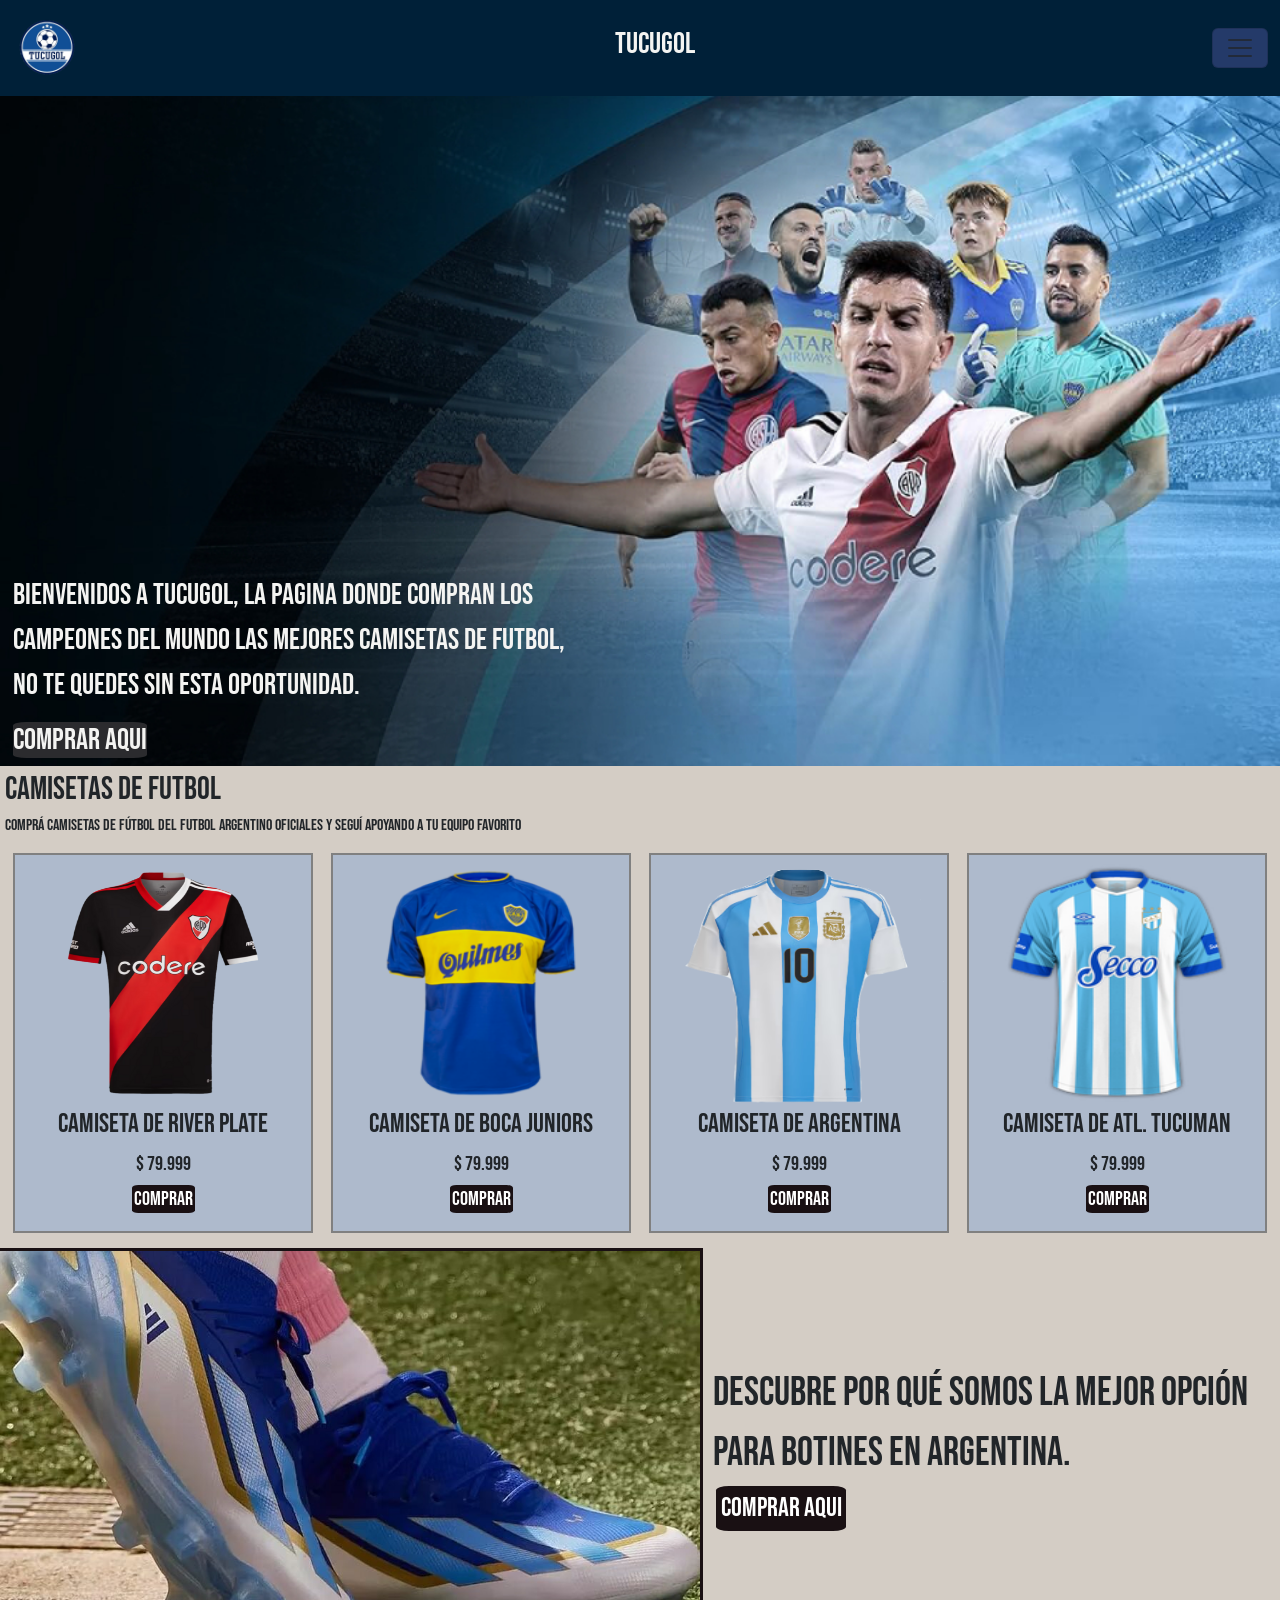
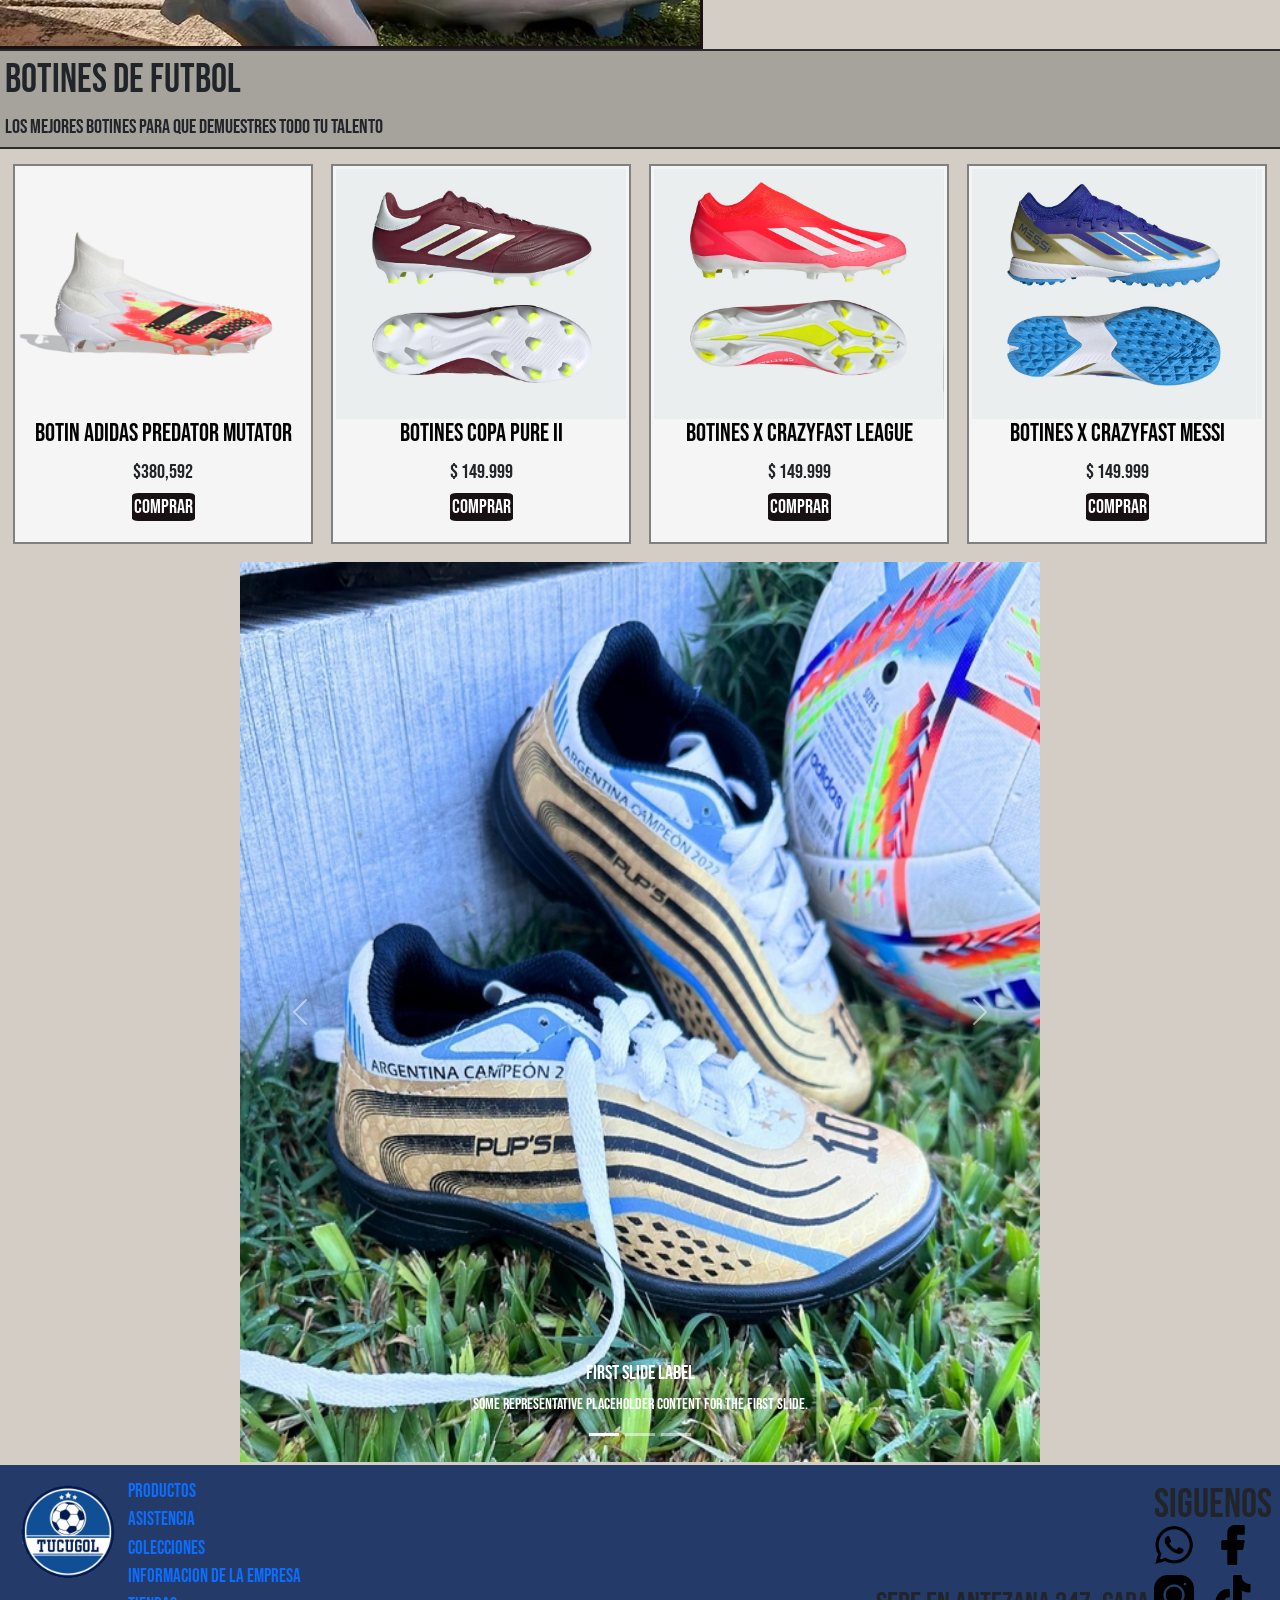
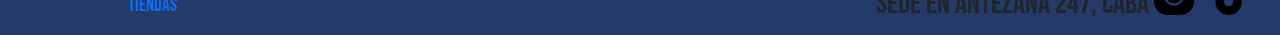
==== index.html @ dc691ad9 "responsive_all-1" ====
<!DOCTYPE html>
<html lang="es">

<head>
    <meta charset="UTF-8">
    <meta name="viewport" content="width=device-width, initial-scale=1.0">
    <link rel="shortcut icon" href="./img/favicon.ico" type="image/x-icon">
    <meta name="description" content="">
    <meta name="keywords" content="">
    <meta property="og:type" content="">
    <meta property="og:title" content="">
    <meta property="og:description" content="">
    <meta property="og:url" content="">
    <meta property="og:image" content="">

    <title>TucuGol</title>
    <link href="https://cdn.jsdelivr.net/npm/bootstrap@5.3.3/dist/css/bootstrap.min.css" rel="stylesheet"
        integrity="sha384-QWTKZyjpPEjISv5WaRU9OFeRpok6YctnYmDr5pNlyT2bRjXh0JMhjY6hW+ALEwIH" crossorigin="anonymous">
    <link rel="stylesheet" href="./css/style.css">
</head>

<body>
    <header>
        <section class="navbar-container">
            <nav class="navbar">
                <div class="container-fluid">
                    <a class="navbar-brand" href="./index.html"><img src="./img/logo-tucugol.png"
                            alt="logo de la pagina" class="imagenes"></a>
                    <h1>TUCUGOL</h1>
                    <button class="navbar-toggler" type="button" data-bs-toggle="offcanvas"
                        data-bs-target="#offcanvasDarkNavbar" aria-controls="offcanvasDarkNavbar"
                        aria-label="Toggle navigation">
                        <span class="navbar-toggler-icon"></span>
                    </button>
                    <div class="offcanvas offcanvas-end text-bg-dark" tabindex="-1" id="offcanvasDarkNavbar"
                        aria-labelledby="offcanvasDarkNavbarLabel">
                        <div class="offcanvas-header">
                            <h5 class="offcanvas-title" id="offcanvasDarkNavbarLabel">TUCUGOL</h5>
                            <button type="button" class="btn-close btn-close-white" data-bs-dismiss="offcanvas"
                                aria-label="Close"></button>
                        </div>
                        <div class="offcanvas-body">
                            <ul class="navbar-nav justify-content-end flex-grow-1 pe-3">
                                <li class="nav-item">
                                    <a class="nav-link active" aria-current="page" href="./pages/cuenta.html">Log In</a>
                                </li>
                                <li class="nav-item">
                                    <a class="nav-link" href="./index.html">Inicio</a>
                                </li>
                                <li class="nav-item dropdown">
                                    <a class="nav-link dropdown-toggle" href="../index.html" role="button"
                                        data-bs-toggle="dropdown" aria-expanded="false">
                                        Sobre Nosotros
                                    </a>
                                    <ul class="dropdown-menu dropdown-menu-dark">
                                        <li><a class="dropdown-item" href="./pages/productos.html">Productos</a></li>
                                        <li><a class="dropdown-item" href="./pages/servicios.html">Servicios</a></li>
                                        <li><a class="dropdown-item" href="./pages/nosotros.html">Nosotros</a></li>
                                        <li>
                                            <hr class="dropdown-divider">
                                        </li>
                                        <li><a class="dropdown-item" href="./pages/contacto.html">Contacto</a></li>
                                    </ul>
                                </li>
                            </ul>
                            <form class="d-flex mt-3" role="search">
                                <input class="form-control me-2" type="search" placeholder="Buscar" aria-label="search">
                                <button class="btn btn-success" type="submit">Buscar</button>
                            </form>
                        </div>
                    </div>
                </div>
            </nav>
        </section>
    </header>
    <main class="cuerpo-page">
        <section class="fdj"><!--!Bienvenida-->
            <!--<img src="./img/fondo-2.jpg" alt="Fondo con Jugadores">--> 
        <div>
            <p>Bienvenidos a TucuGol, 
                La pagina donde compran los Campeones del Mundo las mejores camisetas de futbol,
                no te quedes sin esta oportunidad.</p>
            <a href="#compra">Comprar Aqui</a>
        </div>
        </section>
        <div id="compra" class="buy"><!--!camisetas-->
            <h2>Camisetas De Futbol</h2>
            <p>Comprá camisetas de fútbol del futbol argentino oficiales y seguí apoyando a tu equipo favorito</p>
            <section class="club">
                <div>
                    <img src="./img/river-camiseta.png" alt="Camiseta de River Plate">
                    <h3>Camiseta de River Plate</h3>
                    <p>$ 79.999</p>
                    <a href="#">Comprar</a>
                </div>
                <div>
                    <img src="./img/boca-camiseta.png" alt="Camiseta de Boca Juniors">
                    <h3>Camiseta de Boca Juniors</h3>
                    <p>$ 79.999</p>
                    <a href="#">Comprar</a>
                </div>
                <div>
                    <img src="./img/adidas Oficial Argentina - Cuotas sin interés _ Ropa Deportiva - Google Chrome 13_06_2024 18_53_47.png"
                        alt="Camiseta de la Seleccion Argentina">
                    <h3>Camiseta de Argentina</h3>
                    <p>$ 79.999</p>
                    <a href="#">Comprar</a>
                </div>
                <div>
                    <img src="./img/argentina-atletico-tucuman-jersey-2021-1.png" alt="Camiseta de Atletico Tucuman">
                    <h3>Camiseta de Atl. Tucuman</h3>
                    <p>$ 79.999</p>
                    <a href="#">Comprar</a>
                </div>
            </section>
            <section class="vdo"><!--!fondo y video-->
                <div class="caja_1">
                    <img src="./img/botines fondo.jpeg" alt="fondo de botines">
                </div>
                <div class="text">
                    <p>Descubre por qué somos la mejor opción para botines en Argentina.</p>
                    <a href="#Botines">Comprar Aqui</a>
                </div>
            </section>
            <section id="Botines">
            <section id="Botines" class="text-container">
                <h2>Botines de futbol</h2>
                <p>Los mejores botines para que demuestres todo tu talento</p>
            </section>
            <section class="btns"><!--?botines-->
                <div>
                    <img src="./img/botines.png" alt="botines adidas">
                    <h3>Botin adidas Predator Mutator</h3>
                    <p>$380,592</p>
                    <a href="#">Comprar</a>
                </div>
                <div>
                    <img src="./img/botines-2.png" alt="botines COPA">
                    <h3>BOTINES COPA PURE II</h3>
                    <p>$ 149.999</p>
                    <a href="#">Comprar</a>
                </div>
                <div>
                    <img src="./img/botines-3.png" alt="botines CRAZYFAST">
                    <h3>BOTINES X CRAZYFAST LEAGUE</h3>
                    <p>$ 149.999</p>
                    <a href="#">Comprar</a>
                </div>
                <div>
                    <img src="./img/botines-4.png" alt="botines MESSI">
                    <h3>BOTINES X CRAZYFAST MESSI</h3>
                    <p>$ 149.999</p>
                    <a href="#">Comprar</a>
                </div>
            </section>
            <section class="carouselm">
                <div id="carouselExampleCaptions" class="carousel">
                    <div class="carousel-indicators">
                        <button type="button" data-bs-target="#carouselExampleCaptions" data-bs-slide-to="0"
                            class="active" aria-current="true" aria-label="Slide 1"></button>
                        <button type="button" data-bs-target="#carouselExampleCaptions" data-bs-slide-to="1"
                            aria-label="Slide 2"></button>
                        <button type="button" data-bs-target="#carouselExampleCaptions" data-bs-slide-to="2"
                            aria-label="Slide 3"></button>
                    </div>
                    <div class="carousel-inner">
                        <div class="carousel-item active">
                            <img src="./img/botines-de-messi-mundial.jpg" class="d-block w-100"
                                alt="botines-de-messi-mundial">
                            <div class="carousel-caption d-none d-md-block">
                                <h5>First slide label</h5>
                                <p>Some representative placeholder content for the first slide.</p>
                            </div>
                        </div>
                        <div class="carousel-item">
                            <img src="./img/botines-fnd.jpg" class="d-block w-100" alt="botines-de-futbol">
                            <div class="carousel-caption d-none d-md-block">
                                <h5>Second slide label</h5>
                                <p>Some representative placeholder content for the second slide.</p>
                            </div>
                        </div>
                        <div class="carousel-item">
                            <img src="./img/botines-de-messi.jpg" class="d-block w-100" alt="botines-de-futbol-messi">
                            <div class="carousel-caption d-none d-md-block">
                                <h5>Third slide label</h5>
                                <p>Some representative placeholder content for the third slide.</p>
                            </div>
                        </div>
                    </div>
                    <button class="carousel-control-prev" type="button" data-bs-target="#carouselExampleCaptions"
                        data-bs-slide="prev">
                        <span class="carousel-control-prev-icon" aria-hidden="true"></span>
                        <span class="visually-hidden">Previous</span>
                    </button>
                    <button class="carousel-control-next" type="button" data-bs-target="#carouselExampleCaptions"
                        data-bs-slide="next">
                        <span class="carousel-control-next-icon" aria-hidden="true"></span>
                        <span class="visually-hidden">Next</span>
                    </button>
                </div>
            </section>
    </main>
<footer id="contactos" class="pie-page">
    <section class="foot-page">
        <section class="letter-container">
            <a href="#inicio"><img src="./img/logo-tucugol.png" alt="logo-tucugol"></a>
            <ul class="abajo">
                <li><a href="#">Productos</a></li>
                <li><a href="#">Asistencia</a></li>
                <li><a href="#">Colecciones</a></li>
                <li><a href="#">Informacion de la empresa</a></li>
                <li><a href="#">Tiendas</a></li>
            </ul>
        </section>
    <section class="end">
        <section class="map-container">
            <div>
                <iframe src="https://www.google.com/maps/embed?pb=!1m18!1m12!1m3!1d3283.9910599999366!2d-58.44680992425981!3d-34.604387572954046!2m3!1f0!2f0!3f0!3m2!1i1024!2i768!4f13.1!3m3!1m2!1s0x95bcca0d95ad77f5%3A0xdd0be977332b24c6!2sAntezana%20247%2C%20Cdad.%20Aut%C3%B3noma%20de%20Buenos%20Aires!5e0!3m2!1ses-419!2sar!4v1721084852402!5m2!1ses-419!2sar" width="250" height="100" style="border:0;" allowfullscreen="" loading="lazy" referrerpolicy="no-referrer-when-downgrade"></iframe>
                <h6>Sede en Antezana 247, CABA</h6>
            </div>
        </section>
        <section class="icon-container">
            <div class="follow">          
                <p>siguenos</p>
            </div>
            <div class="wpp">
                <a href="https://wa.me/+541124987017" target="_blank"><img src="./img/whatsapp.png" alt="whatsapp"></a>
            </div>
            <div class="face">
                <a href="https://www.facebook.com/profile.php?id=61560651121790" target="_blank"><img src="./img/facebook.png" alt="facebook"></a>
            </div>
            <div class="ig">
                <a href="https://www.instagram.com/tucugol.ok?igsh=MWdwbTA5NDgwdGJxcA==" target="_blank"><img src="./img/instagram.png" alt="instagram"></a>
            </div>
            <div class="tiktok">
                <a href="#"><img src="./img/tik-tok.png" alt="tik-tok"></a>
            </div>
        </section>
    </section>
</section>
    </footer>
    <script src="https://cdn.jsdelivr.net/npm/bootstrap@5.3.3/dist/js/bootstrap.bundle.min.js"
        integrity="sha384-YvpcrYf0tY3lHB60NNkmXc5s9fDVZLESaAA55NDzOxhy9GkcIdslK1eN7N6jIeHz"
        crossorigin="anonymous"></script>
</body>

</html>
---- css/style.css ----
@import url('https://fonts.googleapis.com/css2?family=Bebas+Neue&display=swap');

* {
    margin: 0;
    padding: 0;
    box-sizing: border-box;
    font-family: "Bebas Neue", sans-serif;
    font-weight: 400;
    font-style: normal;
}

/*!-----Header-----*/
/**--INDEX---*/
.text-bg-dark {
    background-color: #002038 !important;
}

header .navbar .container-fluid h1 {
    color: #f4f4f2;
    display: flex;
    text-align: center;
    font-size: 30px;
}

header .navbar-container .navbar {
    background-color: #002038;
}

header .container-fluid .imagenes {
    width: 70px;
}

.navbar-toggler {
    background-color: #243a69;
}

header .navbar .offcanvas-body li a {
    color: #f4f4f2 !important;
}


/*?-----MAIN-----*/
/**--INDEX---*/

main {
    background-color: #d4cdc5;
    /*background-image: url(../img/fondo\ 1.jpg);*/
}

.fdj {
    /*margin: 5px;*/
    padding: 3px;
    width: 100%;
    height: calc(80vh - 50px);
    background-image: url(../img/fondo-1.jpg);
    background-size: cover;
    background-position: center;
    background-repeat: no-repeat;
    size: cover;
    display: flex;
    flex-direction: column;
    justify-content: flex-end;
}

.fdj a {
    color: #f4f4f2;
    margin: 10px;
    text-align: left;
    font-size: 30px;
    text-decoration: none;
    background-color: #2b2b2e;
    border-radius: 10%;
}

/*--ARREGLAR EL BOTON--*/

.fdj p {
    width: 45%;
    font-size: 30px;
    color: #f4f4f2;
    margin: 10px;
    text-align: left;
}

main div h2 {
    margin: 5px;
}

main div p {
    margin: 5px;
}

main .club {
    margin: 10px 0;
    display: flex;
    justify-content: space-evenly;
    width: 100%;
}

.buy2 {
    background-color: #5757575d;
    border: 2px solid #2b2b2e;
    border-right: none;
    border-left: none;
}

.buy2 h2 {
    padding: 3px;
    margin: 2px;
    font-size: 40px;
}

.buy2 p {
    padding: 3px;
    margin: 2px;
    font-size: 20px;
}

main .club img {
    width: 100%;
    height: 250px;
}

main .club div {
    margin: 5px;
    padding: 3px;
    border: 2px solid grey;
    width: 300px;
    height: 380px;
    text-align: center;
    background-color: #aebacc;
    display: inline-block;
}

main .club a {
    font-size: 20px;
    color: white;
    background-color: #191013;
    text-decoration: none;
    border-radius: 10%;
    padding: 2px;
}

main .club h3 {
    font-size: 27px;
}

main .club p {
    font-size: 20px;
}

main .vdo {
    display: flex;
    justify-content: space-between;
}

main .caja_1 {
    border: #191013 solid 3px;
    border-left: none;
}

main .vdo img {
    width: 700px;
}

main .vdo p {
    font-size: 40px;
    margin: 0px;
    padding: 0px;
}

main .vdo a {
    font-size: 27px;
    color: white;
    background-color: #191013;
    margin: 3px;
    padding: 2px;
    text-decoration: none;
    text-align: center;
    border-radius: 10%;
}

main .btns {
    margin: 10px 0;
    display: flex;
    justify-content: space-evenly;
    width: 100%;
    /* padding-right: 25px; */
}

main .text {
    display: flex;
    flex-direction: column;
    align-self: center;
    padding: 10px;
}

main .text a {
    width: 130px;
    text-align: center;
}

.text-container {
    border: 2px solid #2b2b2e;
    background-color: #5757575d;
    border-right: none;
    border-left: none;
}

.text-container h2 {
    padding: 3px;
    margin: 2px;
    font-size: 40px;
}

.text-container p {
    padding: 3px;
    margin: 2px;
    font-size: 20px;
}

main .btns {
    width: 100%;
    display: flex;
    justify-content: space-evenly;
}

main .btns div {
    margin: 5px;
    padding: 3px;
    border: 2px solid grey;
    width: 300px;
    height: 380px;
    text-align: center;
    background-color: whitesmoke;
    display: inline-block;
}

main .btns a {
    font-size: 20px;
    color: white;
    background-color: #191013;
    text-decoration: none;
    border-radius: 10% !important;
    padding: 2px !important;
}

main .btns h3 {
    font-size: 25px;
    color: black;
    width: 100%;
}

main .btns p {
    font-size: 20px;
}

main .btns img {
    width: 100%;
    height: 250px;
}

/*--CAROUSEL--*/
main .carouselm {
    display: flex;
    flex-direction: column;
    align-items: center;
    width: 100%;
    /* height: 500px; */
    padding: 3px;
}

main .carousel {
    width: 800px;
    display: flex;
    align-items: center;
}

main .carousel img {
    width: 450px;
    height: 100vh;
}

/**---CUENTA---*/
.cuenta {
    background-image: url(../img/fondo.cuenta.jpg);
    padding: 35px;
    height: 100%;
}

.formulario {
    background-color: burlywood;
    margin: 43.5px;
    padding: 10px;
    border-radius: 5px;
    font-size: 20px;
}

.formulario div {
    margin: 10px;
}

.formulario button {
    margin: 10px;
}

/*! PRODUCTOS */
.main-productos h1{
    margin: 5px;
    padding: 5px;
}

.shirts-container p{
    font-size: 20px;
    text-align: left;
}

.card-shirts{
    display: flex;
    justify-content: space-evenly;
}

.card-shirts img{
    width: 80%;
    height: 180px;
}

/*? SERVICIOS  */

.servicios-page h1{
    padding: 10px;
    margin-bottom: 0px;
}

.servicios-page p{
    font-size: 20px;
    padding: 10px;
    margin-bottom: 0px;
    text-align: justify;
}

.service-first img {
    width: 500px;
    height: 250px;
    margin: 5px;
}

.service-first p{
    margin-left: 5px;
    margin-right: 5px;
    text-align: start;
}

.service-first{
    display: flex;
    justify-content: space-evenly;
}

.service-two img{
    margin: 5px;
}

.service-two p{
    display: flex;
    flex-direction: column;
    align-items: flex-start;
}

.service-two{
    display: flex;
    align-items: center;
}

/*? NOSOTROS */
.nosotros-main h1{
    margin-left: 10px;
    margin-bottom: 0px;
    padding-top: 10px;
}

.nosotros-main p{
    padding: 10px;
    font-size: 23px;
    margin-bottom: 0px;
}

/*--CAROUSEL--*/
.carousel-nos {
    display: flex;
    flex-direction: column;
    align-items: center;
    width: 100%;
    padding-bottom: 10px;
}

.carousel-nos img {
    width: 450px;
    height: 100vh;
}

/*? CONTACTOS */

.contactos-page h1{
    margin-bottom: 0px;

}

.contactos-page p{
    margin-bottom: 0px;
    font-size: 20px;
}

.contactos-page ul{
    margin-top: 10px;
    margin-bottom: 0px;
    font-size: 19px;
}

.contactos-page img{
    width: 700px;
    height: 100%;
}
.contactos-page{
    display: flex;
    justify-content: space-evenly;
}

.text-cont-container{
    padding: 5px;
}

.text-cont-container a{
    text-decoration: none;
}

/*?-----Footer-----*/
/**--INDEX---*/
footer {
    margin: 0px;
    padding: 8px;
    background-color: #243a69;
    width: 100%;
    /* display: flex;
    justify-content: space-around; */
}

.foot-page {
    display: flex;
    justify-content: space-between;
}

footer .letter-container {
    font-size: 50px;
    display: flex;
    justify-content: flex-start;
}

footer .end {
    display: flex;
    justify-content: end;
}


footer a {
    text-decoration: none;
}

footer a img {
    width: 120px;
}

footer .abajo {
    margin-bottom: 0px;
    font-size: 15px;
}

footer .abajo {
    margin-top: 5px;
    padding-left: 0px !important;
}

footer .abajo li {
    list-style: none;
    font-size: 19px;
}

footer .follow p {
    list-style: none;
    font-size: 40px;
}

footer div img {
    width: 40px;
}



/**MAPA*/
footer div section iframe {
    width: 100% !important;
    height: 100% !important;
    display: flex;
    justify-content: center;
    align-items: center;
    align-self: center;
}

.map-container {
    /* padding-top: 5px; */
    margin: 5px;
    display: flex;
    justify-content: center;
}

footer div h6 {
    font-size: 30px;
    text-align: center;
    margin-bottom: 0px !important;
}

/**ICONOS*/
footer .icon-container {
    /* margin: 5px; */
    align-self: center;
    display: grid;
    grid-template-columns: repeat(2, 1fr);
    grid-template-rows: 50px 50px 50px;
    grid-template-areas:
        "follow follow"
        "wpp face"
        "ig tiktok";
}

footer .icon-container p {
    margin-bottom: 0px !important;
}

.follow {
    grid-area: follow;
    width: 100%;
    height: 100%;
}

.wpp {
    grid-area: wpp;
    width: 100%;
    height: 100%;
}

.face {
    grid-area: face;
    width: 100%;
    height: 100%;
}

.ig {
    grid-area: ig;
    width: 100%;
    height: 100%;
}

.tiktok {
    grid-area: tiktok;
    width: 100%;
    height: 100%;
}

/**--CUENTA---*/

.foot-cuenta {
    padding: 10px;
}

/*!--MEDIA--*/
/*? INDEX */
@media screen and (max-width:1068px) {
    main .btns h3 {
        font-size: 22px;
    }
}

@media screen and (max-width:1043px) {
    main .caja_1 img {
        width: 680px;
        height: 394px;
    }
}

@media screen and (max-width:1023px) {
    main .caja_1 img {
        width: 670px;
        height: 394px;
    }
}

@media screen and (max-width:1013px) {
    main .caja_1 img {
        width: 660px;
        height: 394px;
    }
}

@media screen and (max-width:986px) {
    main .club h3 {
        font-size: 24px;
    }

    main .btns h3 {
        font-size: 24px;
    }
}

@media screen and (max-width:949px) {
    main .club {
        margin: 0px;
        padding: 5px;
        display: grid;
        grid-auto-columns: 1fr;
        grid-auto-rows: 1fr;
        grid-template-columns: 1fr 1fr;
        grid-template-rows: 1fr 1fr;
        gap: 7px 13px;
        grid-template-areas:
            "cami-1 cami-2"
            "cami-3 cami-4";
        justify-content: center;
        align-content: center;
        justify-items: center;
        align-items: stretch;
        width: 100%;
        height: 100%;
    }

    .cami-1 {
        grid-area: cami-1;
    }

    .cami-2 {
        grid-area: cami-2;
    }

    .cami-3 {
        grid-area: cami-3;
    }

    .cami-4 {
        grid-area: cami-4;
    }

    main .btns {
        margin: 0px;
        padding: 5px;
        display: grid;
        grid-auto-columns: 1fr;
        grid-auto-rows: 1fr;
        grid-template-columns: 1fr 1fr;
        grid-template-rows: 1fr 1fr;
        gap: 7px 13px;
        grid-template-areas:
            "botin-1 botin-2"
            "botin-3 botin-4";
        justify-content: center;
        align-content: center;
        justify-items: center;
        align-items: stretch;
        width: 100%;
        height: 100%;
    }

    .botin-1 {
        grid-area: botin-1;
    }

    .botin-2 {
        grid-area: botin-2;
    }

    .botin-3 {
        grid-area: botin-3;
    }

    .botin-4 {
        grid-area: botin-4;
    }

    main .caja_1 img {
        width: 640px;
        height: 394px;
    }
}

@media screen and (max-width:926px) {
    main .caja_1 img {
        width: 630px;
        height: 394px;
    }
}

@media screen and (max-width:903px) {
    main .caja_1 {
        width: 100%;
        height: 100%;
    }

    main .caja_1 img {
        width: 650px;
        height: 390px;
    }
}

@media screen and (max-width:889px) {
    main .caja_1 img {
        width: 600px;
        height: 394px;
    }
}

@media screen and (max-width:855px) {
    main .caja_1 img {
        width: 580px;
        height: 394px;
    }
}

@media screen and (max-width:827px) {
    main .carousel {
        width: 700px;
        display: flex;
        align-items: center;
    }
}

@media screen and (max-width:806px) {
    main .carousel {
        width: 600px;
        display: flex;
        align-items: center;
    }
}

@media screen and (max-width:791px) {
    main .caja_1 img {
        width: 550px;
        height: 394px;
    }
}

@media screen and (max-width:773px) {
    main .caja_1 img {
        width: 530px;
        height: 394px;
    }
}

@media screen and (max-width:745px) {
    .foot-page {
        font-size: 40px;
        width: 100%;
        display: flex;
        flex-direction: column;
        align-items: start;
    }

    .letter-container {
        margin: 10px;
        padding: 5px;
    }

    .end {
        margin: 10px;
        padding: 5px;
    }

    .icon-container {
        font-size: 30px;
        margin: 7px;
        padding: 5px;
    }
}

@media screen and (max-width:735px) {
    main .club {
        height: 50%;
        margin-bottom: 20px;
    }

    main .club div {
        width: 80%;
        height: 100%;
    }

    main .club img {
        width: 70%;
        height: 60%;
    }

    main .btns {
        height: 50%;
        margin-bottom: 20px;
    }

    main .btns div {
        width: 80%;
        height: 100%;
    }

    main .btns img {
        width: 70%;
        height: 60%;
    }

    .vdo {
        display: flex;
        flex-direction: column;
    }

    main .caja_1 {
        border-right: none;
    }

    .text {
        display: flex;
        flex-direction: column;
        justify-content: center;
        align-items: center;
    }

    .text p {
        text-align: center;
    }

    main .caja_1 img {
        width: 100%;
        height: 394px;
    }
}

@media screen and (max-width:730px) {
    .foot-page {
        width: 500px !important;
        height: 50% !important;
    }

    .map-container {
        font-size: 20px;
    }
}

@media screen and (max-width: 700px) {
    main .carousel {
        width: 80%;
    }
}

@media screen and (max-width: 600px) {
    main .carousel {
        width: 80%;
    }

    main .carouselm img {
        width: 80%;
        height: 70% !important;
    }
}

@media screen and (max-width: 591px) {
    main .btns h3 {
        font-size: 20px;
    }

    main .club h3 {
        font-size: 22px;
    }
}

@media screen and (max-width: 510px) {
    .foot-page {
        width: 400px !important;
        height: 50% !important;
    }

    main .club {
        display: grid;
        grid-auto-columns: 1fr;
        grid-auto-rows: 1fr;
        grid-template-columns: 1fr;
        grid-template-rows: 1fr 1fr 1fr 1fr;
        gap: 8px 4px;
        grid-template-areas:
            "cami-1"
            "cami-2"
            "cami-3"
            "cami-4";
        justify-content: center;
        align-content: center;
        justify-items: center;
        align-items: stretch;
        width: 100%;
        height: 100%;
    }

    .cami-1 {
        grid-area: cami-1;
    }

    .cami-2 {
        grid-area: cami-2;
    }

    .cami-3 {
        grid-area: cami-3;
    }

    .cami-4 {
        grid-area: cami-4;
    }

    main .btns {
        display: grid;
        grid-auto-columns: 1fr;
        grid-auto-rows: 1fr;
        grid-template-columns: 1fr;
        grid-template-rows: 1fr 1fr 1fr 1fr;
        gap: 8px 4px;
        grid-template-areas:
            "botin-1"
            "botin-2"
            "botin-3"
            "botin-4";
        justify-content: center;
        align-content: center;
        justify-items: center;
        align-items: stretch;
        width: 100%;
        height: 80%;
    }

    .botin-1 {
        grid-area: botin-1;
    }

    .botin-2 {
        grid-area: botin-2;
    }

    .botin-3 {
        grid-area: botin-3;
    }

    .botin-4 {
        grid-area: botin-4;
    }
}



@media screen and (max-width: 420px) {
    .foot-page {
        width: 300px !important;
        height: 50% !important;
    }

    .end {
        display: flex;
        flex-direction: column-reverse;
    }

    .pie-page {
        display: flex;
        justify-content: center;
        align-items: center;
        align-self: center;
    }
}

/*! SERVICIOS */

@media screen and (max-width: 900px){
    .service-first{
        display: flex;
        flex-direction: column-reverse;
        align-items: center;
    }
    .service-two{
        display: flex;
        flex-direction: column;
        align-items: center;
    }
}

@media screen and (max-width: 500px) {
    .service-first img{
        width: 80%;
    }
    .service-two img{
        width: 80%;
    }
}

/*! NOSOTROS */

@media screen and (max-width: 990px) {
    .carousel-fade{
        width: 80%;
    }
}

@media screen and (max-width: 860px) {
    .carousel-fade{
        width: 70%;
    }
}

@media screen and (max-width: 400px) {
    .carousel-fade{
        width: 80%;
    }
}

/*! CONTACTOS */

@media screen and (max-width: 1000px) {
    .img-contact img{
        height: 100%;
        width: 700px;
    }
}

@media  screen and (max-width: 978px) {
    .img-contact img{
        width: 600px ;
    }
}

@media  screen and (max-width: 918px){
    .img-contact img{
        width: 550px ;
    }
}

@media  screen and (max-width: 855px){
    .img-contact img{
        width: 500px ;
    }
}

@media  screen and (max-width: 800px){
    .img-contact img{
        width: 400px ;
        height: 100%;
    }
}

@media  screen and (max-width: 703px){
    .contactos-page{
        display: flex;
        flex-direction: column;
    }
    .img-contact{
        align-items: center;
        text-align: center;
        width: 100%;
    }
    .img-contact img{
        width: 100%;
    }
}

/*! PRODUCTOS */

@media screen and (max-width: 1068px){

}

@media screen and (max-width:){

}

@media screen and (max-width:){

}

@media screen and (max-width:){

}
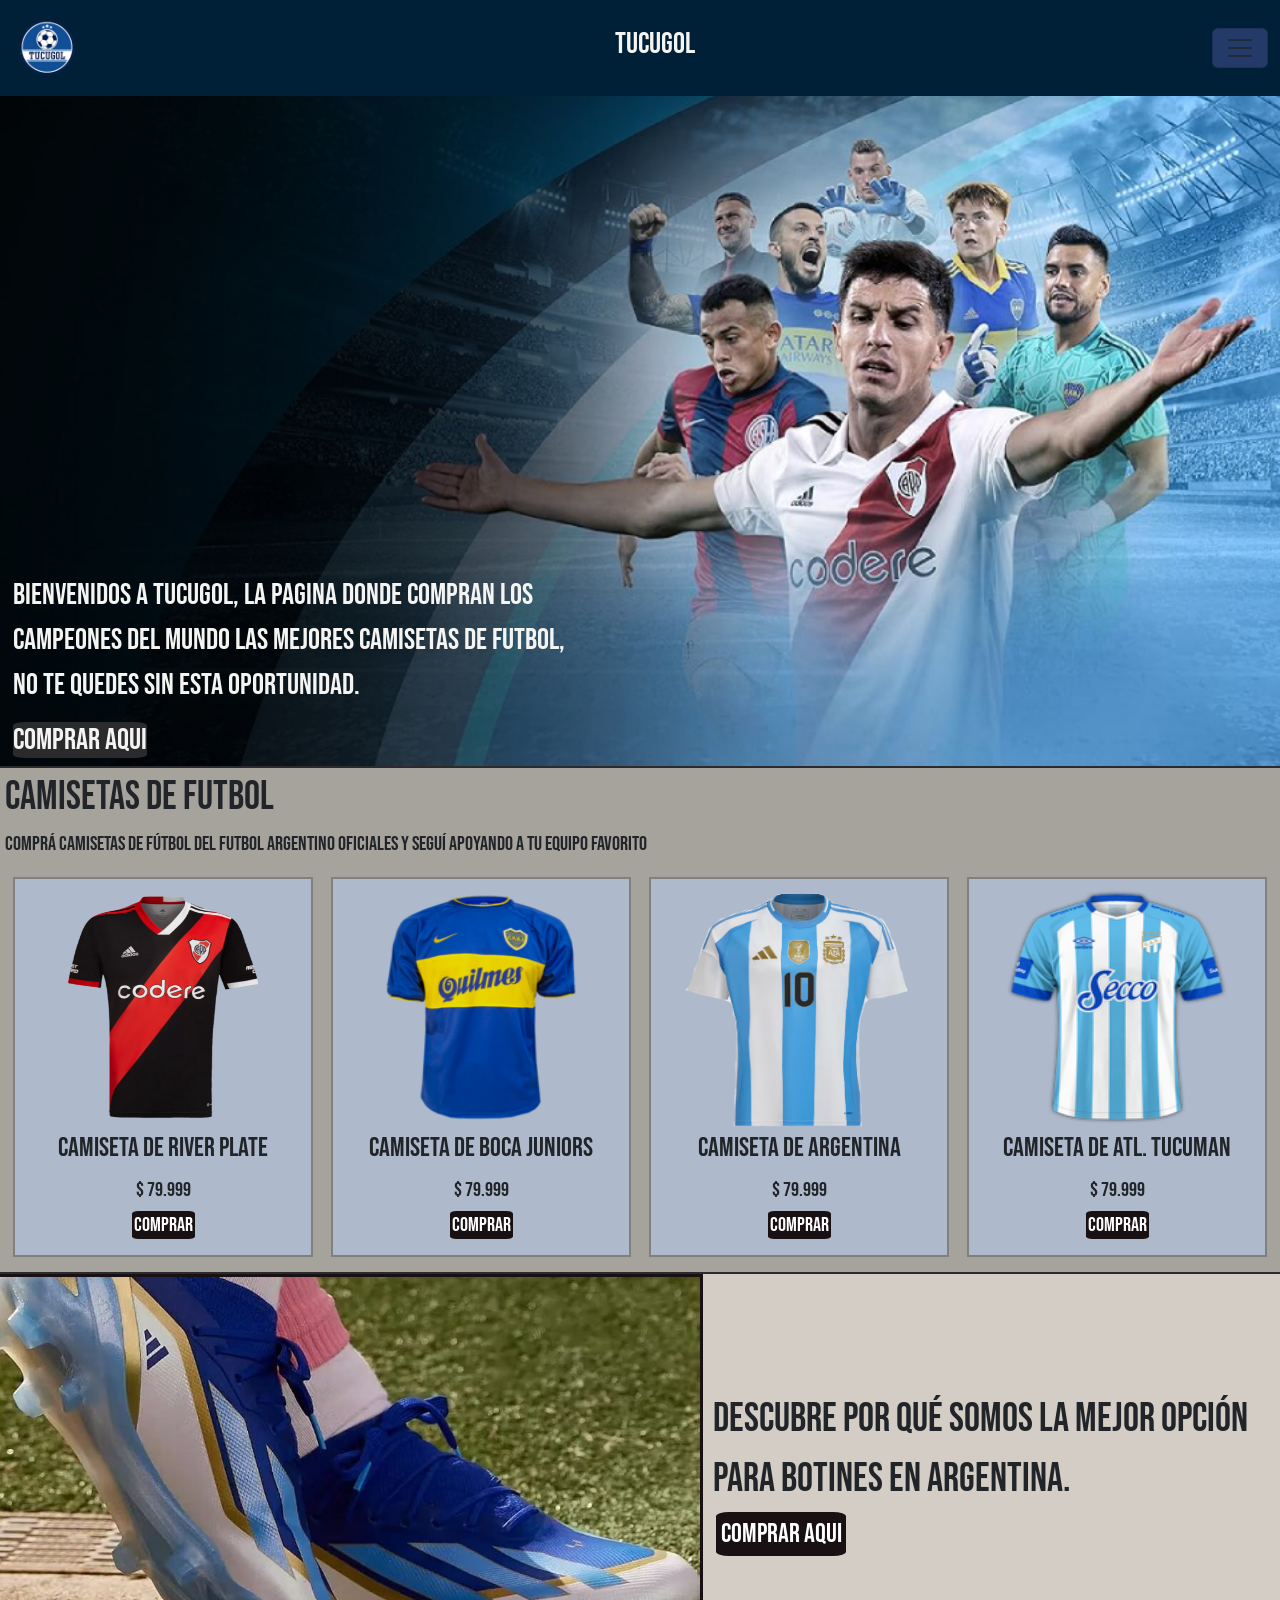
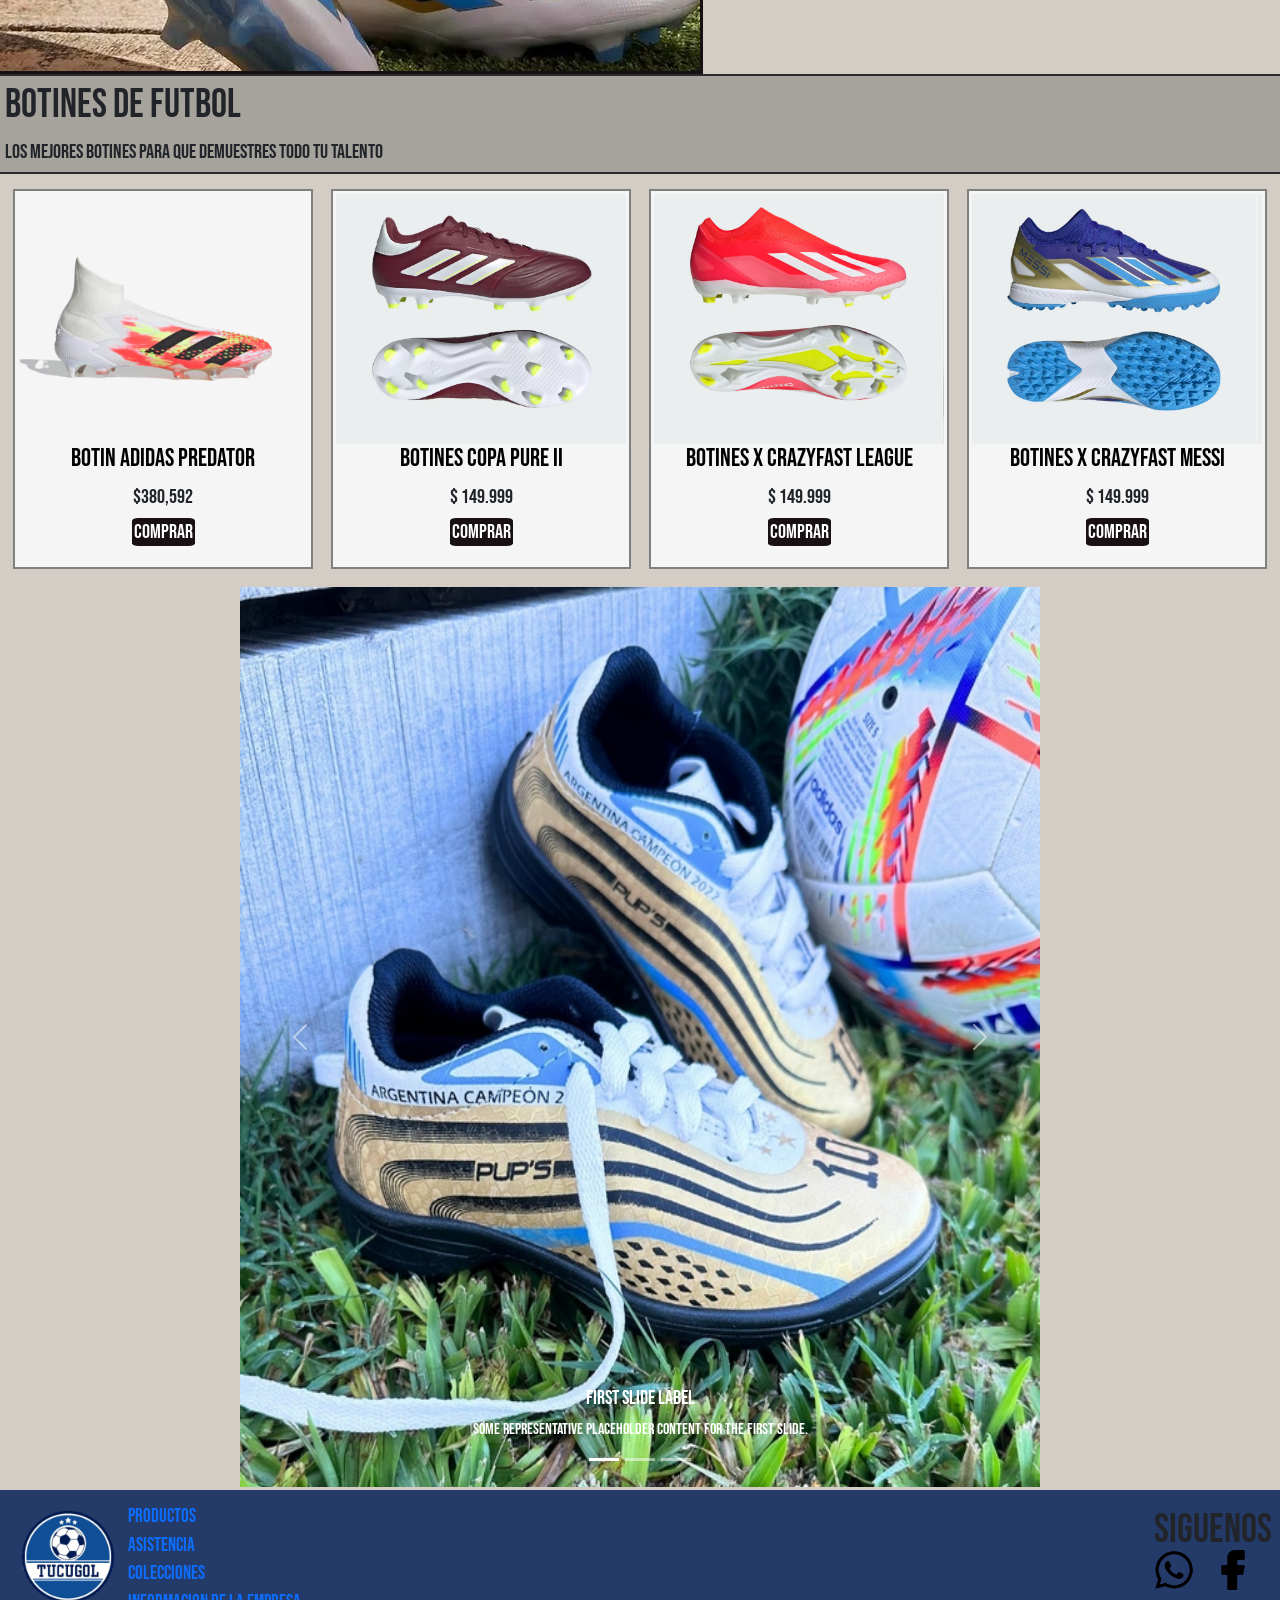
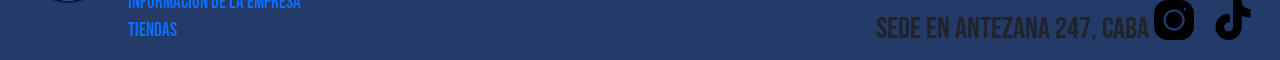
==== commit c1aade24: "css_scss" ====
--- a/index.html
+++ b/index.html
@@ -83,7 +83,7 @@
             <a href="#compra">Comprar Aqui</a>
         </div>
         </section>
-        <div id="compra" class="buy"><!--!camisetas-->
+        <div id="compra" class="buy2"><!--!camisetas-->
             <h2>Camisetas De Futbol</h2>
             <p>Comprá camisetas de fútbol del futbol argentino oficiales y seguí apoyando a tu equipo favorito</p>
             <section class="club">
@@ -113,6 +113,7 @@
                     <a href="#">Comprar</a>
                 </div>
             </section>
+        </div>
             <section class="vdo"><!--!fondo y video-->
                 <div class="caja_1">
                     <img src="./img/botines fondo.jpeg" alt="fondo de botines">
@@ -130,7 +131,7 @@
             <section class="btns"><!--?botines-->
                 <div>
                     <img src="./img/botines.png" alt="botines adidas">
-                    <h3>Botin adidas Predator Mutator</h3>
+                    <h3>Botin adidas Predator</h3>
                     <p>$380,592</p>
                     <a href="#">Comprar</a>
                 </div>
--- a/css/style.css
+++ b/css/style.css
@@ -1067,19 +1067,3 @@
 }
 
 /*! PRODUCTOS */
-
-@media screen and (max-width: 1068px){
-
-}
-
-@media screen and (max-width:){
-
-}
-
-@media screen and (max-width:){
-
-}
-
-@media screen and (max-width:){
-
-}
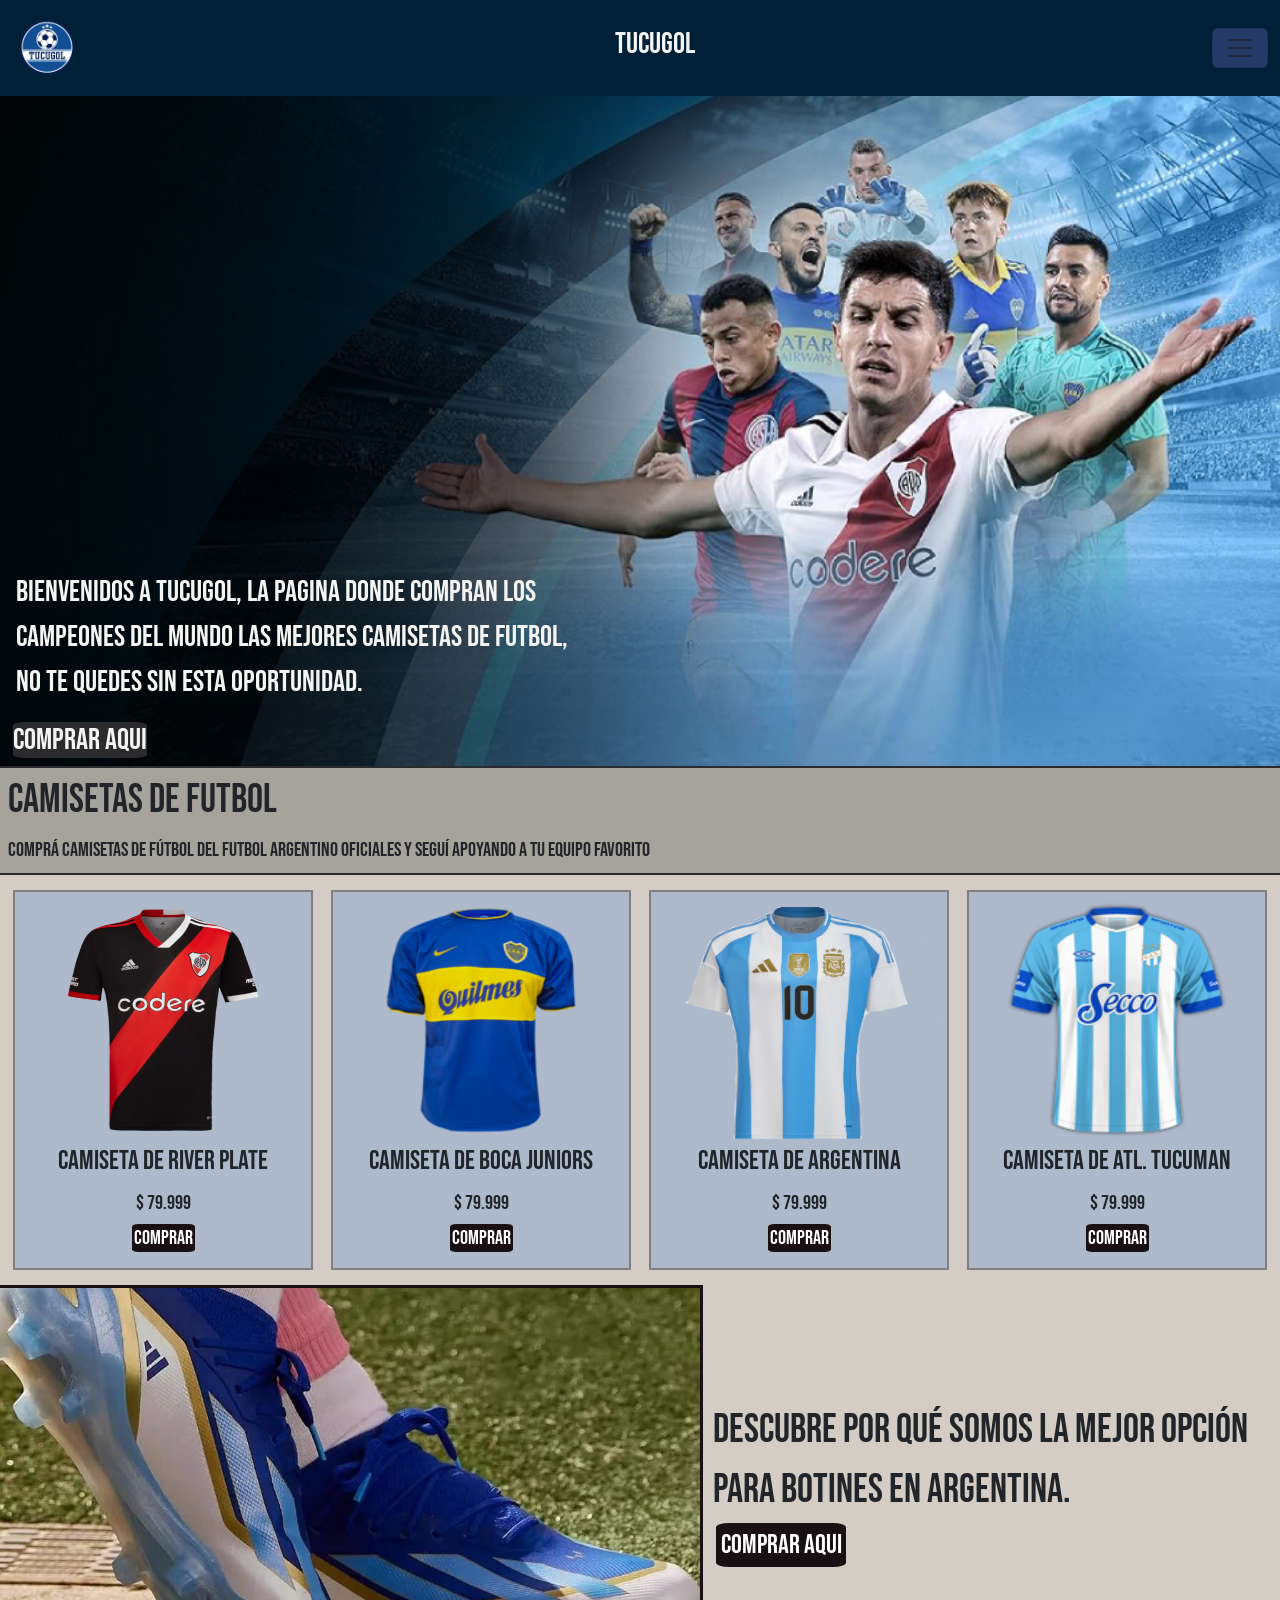
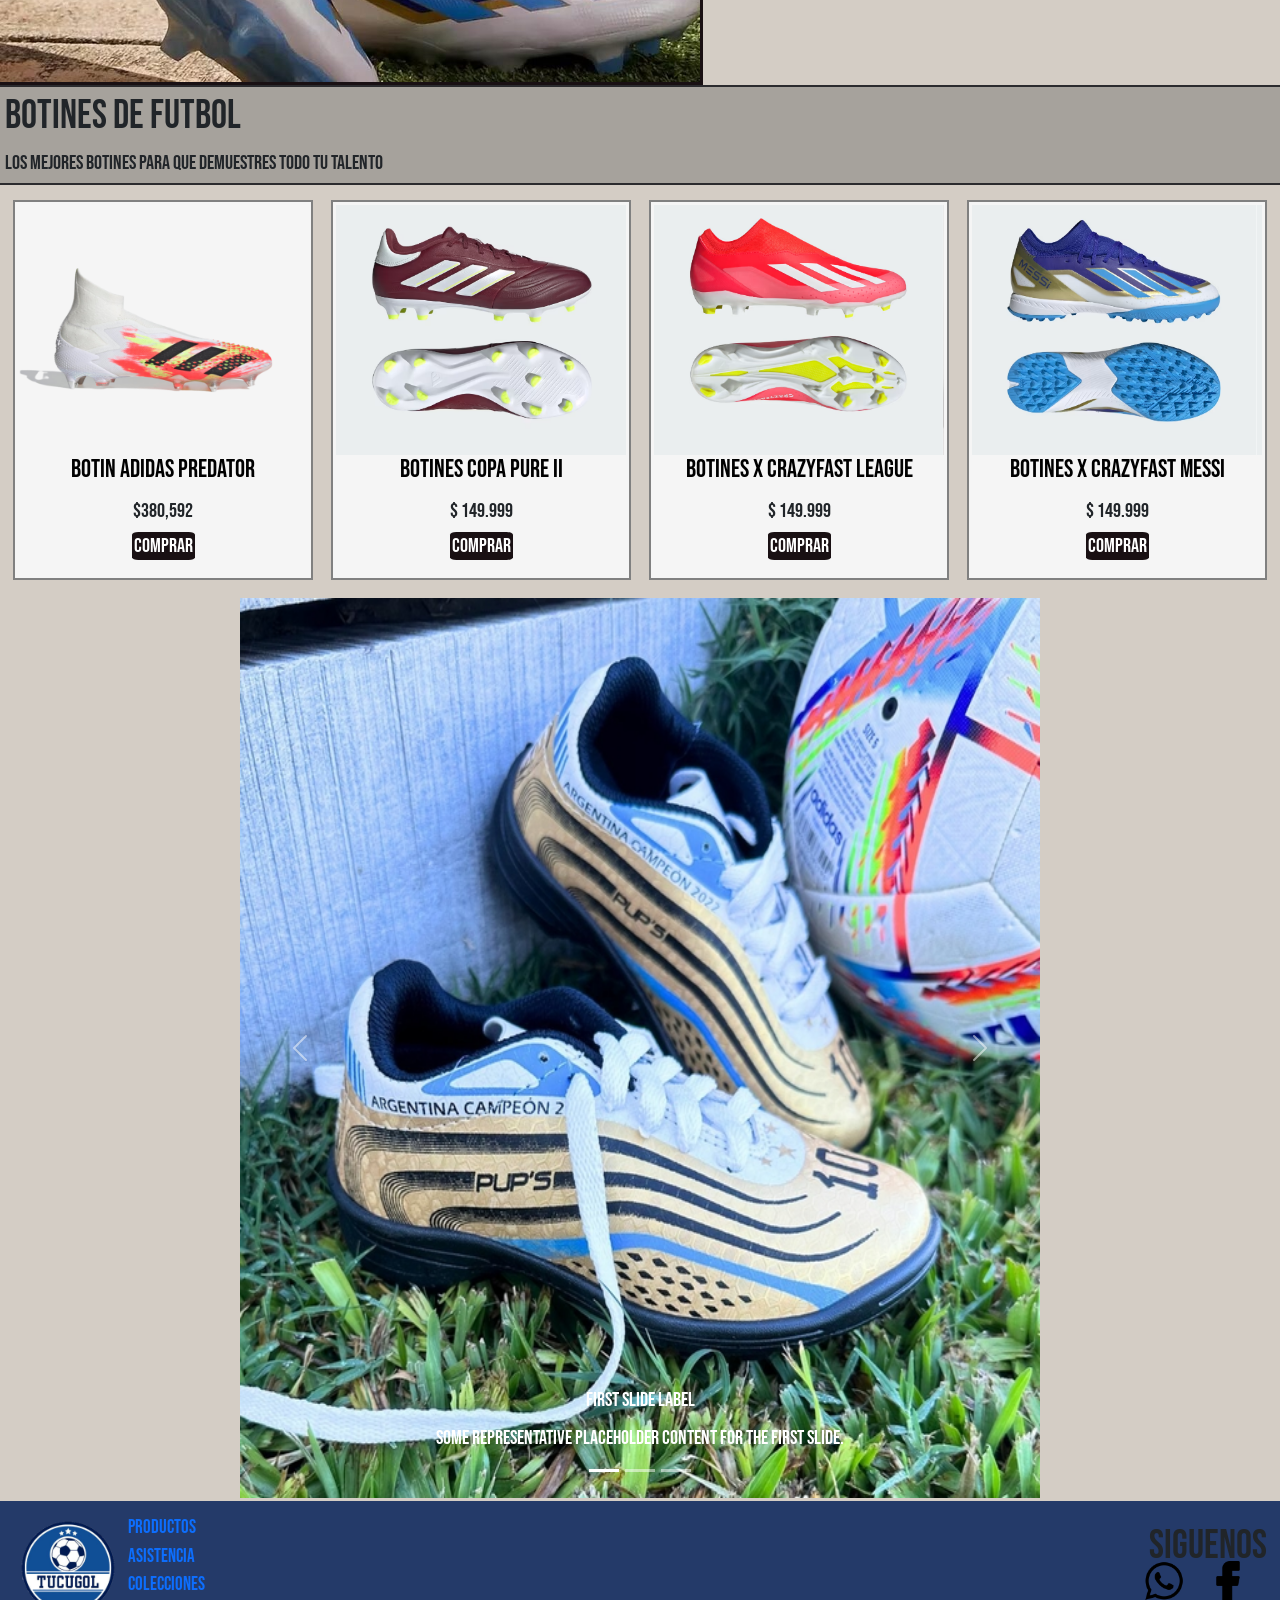
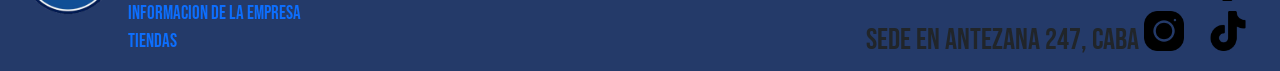
==== commit 1f236072: "Creacion de productos" ====
--- a/index.html
+++ b/index.html
@@ -5,18 +5,18 @@
     <meta charset="UTF-8">
     <meta name="viewport" content="width=device-width, initial-scale=1.0">
     <link rel="shortcut icon" href="./img/favicon.ico" type="image/x-icon">
-    <meta name="description" content="">
-    <meta name="keywords" content="">
-    <meta property="og:type" content="">
-    <meta property="og:title" content="">
+    <meta name="description" content="¡Hola y bienvenidos a TucuGol! El destino de elección para los Campeones del Mundo en busca de las camisetas de fútbol más destacadas. Aprovecha esta oportunidad inigualable y consigue la tuya.">
+    <meta name="keywords" content="Tucugol, gol, tucu, pelota, camiseta, futbol, messi, argentina, argentino, dibu, martinez, afa, guantes, botines">
+    <meta property="og:type" content="Venta de articulos deportivos">
+    <meta property="og:title" content="TucuGol">
     <meta property="og:description" content="">
-    <meta property="og:url" content="">
+    <meta property="og:url" content="https://comi-tucugol.netlify.app/">
     <meta property="og:image" content="">
 
     <title>TucuGol</title>
     <link href="https://cdn.jsdelivr.net/npm/bootstrap@5.3.3/dist/css/bootstrap.min.css" rel="stylesheet"
         integrity="sha384-QWTKZyjpPEjISv5WaRU9OFeRpok6YctnYmDr5pNlyT2bRjXh0JMhjY6hW+ALEwIH" crossorigin="anonymous">
-    <link rel="stylesheet" href="./css/style.css">
+    <link rel="stylesheet" href="./css/estilos.css">
 </head>
 
 <body>
@@ -80,37 +80,39 @@
             <p>Bienvenidos a TucuGol, 
                 La pagina donde compran los Campeones del Mundo las mejores camisetas de futbol,
                 no te quedes sin esta oportunidad.</p>
-            <a href="#compra">Comprar Aqui</a>
+            <a href="#compra" class="button">Comprar Aqui</a>
         </div>
         </section>
-        <div id="compra" class="buy2"><!--!camisetas-->
+        <div id="compra" class="buy"><!--!camisetas-->
             <h2>Camisetas De Futbol</h2>
             <p>Comprá camisetas de fútbol del futbol argentino oficiales y seguí apoyando a tu equipo favorito</p>
+        </div>
+        <div class="buy2">
             <section class="club">
                 <div>
                     <img src="./img/river-camiseta.png" alt="Camiseta de River Plate">
                     <h3>Camiseta de River Plate</h3>
                     <p>$ 79.999</p>
-                    <a href="#">Comprar</a>
+                    <a href="#" class="button">Comprar</a>
                 </div>
                 <div>
                     <img src="./img/boca-camiseta.png" alt="Camiseta de Boca Juniors">
                     <h3>Camiseta de Boca Juniors</h3>
                     <p>$ 79.999</p>
-                    <a href="#">Comprar</a>
+                    <a href="#" class="button">Comprar</a>
                 </div>
                 <div>
                     <img src="./img/adidas Oficial Argentina - Cuotas sin interés _ Ropa Deportiva - Google Chrome 13_06_2024 18_53_47.png"
                         alt="Camiseta de la Seleccion Argentina">
                     <h3>Camiseta de Argentina</h3>
                     <p>$ 79.999</p>
-                    <a href="#">Comprar</a>
+                    <a href="#" class="button">Comprar</a>
                 </div>
                 <div>
                     <img src="./img/argentina-atletico-tucuman-jersey-2021-1.png" alt="Camiseta de Atletico Tucuman">
                     <h3>Camiseta de Atl. Tucuman</h3>
                     <p>$ 79.999</p>
-                    <a href="#">Comprar</a>
+                    <a href="#" class="button">Comprar</a>
                 </div>
             </section>
         </div>
@@ -120,7 +122,7 @@
                 </div>
                 <div class="text">
                     <p>Descubre por qué somos la mejor opción para botines en Argentina.</p>
-                    <a href="#Botines">Comprar Aqui</a>
+                    <a href="#Botines" class="button">Comprar Aqui</a>
                 </div>
             </section>
             <section id="Botines">
@@ -133,25 +135,25 @@
                     <img src="./img/botines.png" alt="botines adidas">
                     <h3>Botin adidas Predator</h3>
                     <p>$380,592</p>
-                    <a href="#">Comprar</a>
+                    <a href="#" class="button">Comprar</a>
                 </div>
                 <div>
                     <img src="./img/botines-2.png" alt="botines COPA">
                     <h3>BOTINES COPA PURE II</h3>
                     <p>$ 149.999</p>
-                    <a href="#">Comprar</a>
+                    <a href="#" class="button">Comprar</a>
                 </div>
                 <div>
                     <img src="./img/botines-3.png" alt="botines CRAZYFAST">
                     <h3>BOTINES X CRAZYFAST LEAGUE</h3>
                     <p>$ 149.999</p>
-                    <a href="#">Comprar</a>
+                    <a href="#" class="button">Comprar</a>
                 </div>
                 <div>
                     <img src="./img/botines-4.png" alt="botines MESSI">
                     <h3>BOTINES X CRAZYFAST MESSI</h3>
                     <p>$ 149.999</p>
-                    <a href="#">Comprar</a>
+                    <a href="#" class="button">Comprar</a>
                 </div>
             </section>
             <section class="carouselm">
--- a/css/estilos.css
+++ b/css/estilos.css
@@ -0,0 +1,824 @@
+@import url("https://fonts.googleapis.com/css2?family=Bebas+Neue&display=swap");
+* {
+  margin: 0;
+  padding: 0;
+  box-sizing: border-box;
+  font-family: "Bebas Neue", sans-serif;
+  font-weight: 400;
+  font-style: normal; }
+
+/* Variables que se usan en muchos lugares */
+/* ANIDAR CLASES DE BOOTSTRAPS CON IMPORTANT*/
+.fdj, .club, .btns {
+  display: flex;
+  flex-direction: column;
+  justify-content: flex-end; }
+
+.fdj, .club, .btns {
+  display: flex;
+  justify-content: space-evenly; }
+
+/* MIXIN */
+.btns {
+  display: flex;
+  justify-content: space-evenly; }
+
+.club {
+  display: flex;
+  justify-content: space-between; }
+
+header .navbar-container .navbar {
+  background-color: #002038; }
+  header .navbar-container .navbar .container-fluid h1 {
+    color: #f4f4f2;
+    display: flex;
+    text-align: center;
+    font-size: 30px; }
+  header .navbar-container .navbar .container-fluid .offcanvas {
+    background-color: #002038 !important; }
+  header .navbar-container .navbar .container-fluid .text-bg-dark {
+    background-color: white; }
+  header .navbar-container .navbar .container-fluid .navbar-toggler {
+    background-color: #243a69; }
+  header .navbar-container .navbar .container-fluid .imagenes {
+    width: 70px; }
+  header .navbar-container .navbar .container-fluid .offcanvas-body li a {
+    color: #f4f4f2 !important; }
+
+/* INDEX */
+main {
+  background-color: #d4cdc5; }
+  main .fdj {
+    padding: 3px;
+    width: 100%;
+    height: calc(80vh - 50px);
+    background-image: url(../img/fondo-1.jpg);
+    background-size: cover;
+    background-position: center;
+    background-repeat: no-repeat;
+    size: cover;
+    display: flex;
+    flex-direction: column;
+    justify-content: flex-end; }
+    main .fdj a {
+      color: #f4f4f2;
+      margin: 10px;
+      text-align: left;
+      font-size: 30px;
+      text-decoration: none;
+      background-color: #2b2b2e;
+      border-radius: 10%;
+      transition: 0.2s; }
+    main .fdj p {
+      width: 45%;
+      font-size: 30px;
+      color: #f4f4f2;
+      margin: 10px;
+      text-align: left; }
+  main .buy {
+    background-color: #5757575d;
+    border: 2px solid #2b2b2e;
+    border-right: none;
+    border-left: none; }
+    main .buy h2 {
+      margin: 5px; }
+    main .buy p {
+      margin: 5px; }
+  main .buy2 .club {
+    margin: 10px 0;
+    display: flex;
+    flex-direction: row;
+    justify-content: space-evenly;
+    width: 100%; }
+    main .buy2 .club div {
+      margin: 5px;
+      padding: 3px;
+      border: 2px solid grey;
+      width: 300px;
+      height: 380px;
+      text-align: center;
+      background-color: #aebacc;
+      display: inline-block; }
+      main .buy2 .club div:hover {
+        transition: 0.4s;
+        transform: scale(1.1);
+        box-shadow: -1px 10px 42px -7px rgba(0, 0, 0, 0.75);
+        -webkit-box-shadow: -1px 10px 42px -7px rgba(0, 0, 0, 0.75);
+        -moz-box-shadow: -1px 10px 42px -7px rgba(0, 0, 0, 0.75); }
+      main .buy2 .club div img {
+        width: 100%;
+        height: 250px; }
+      main .buy2 .club div a {
+        font-size: 20px;
+        color: white;
+        background-color: #191013;
+        text-decoration: none;
+        border-radius: 10%;
+        padding: 2px;
+        transition: 0.2s; }
+      main .buy2 .club div h3 {
+        font-size: 27px; }
+      main .buy2 .club div p {
+        font-size: 20px; }
+
+h2 {
+  padding: 3px;
+  margin: 2px;
+  font-size: 40px; }
+
+p {
+  padding: 3px;
+  margin: 2px;
+  font-size: 20px; }
+
+.vdo {
+  display: flex;
+  justify-content: space-between; }
+  .vdo p {
+    font-size: 40px;
+    margin: 0px;
+    padding: 0px; }
+  .vdo img {
+    width: 700px; }
+  .vdo a {
+    font-size: 27px;
+    color: white;
+    background-color: #191013;
+    margin: 3px;
+    padding: 2px;
+    text-decoration: none;
+    text-align: center;
+    border-radius: 10%;
+    transition: 0.2s; }
+  .vdo .caja_1 {
+    border: #191013 solid 3px;
+    border-left: none; }
+    .vdo .caja_1 img {
+      width: 700px; }
+  .vdo .text {
+    display: flex;
+    flex-direction: column;
+    align-self: center;
+    padding: 10px; }
+    .vdo .text p {
+      font-size: 40px;
+      margin: 0px;
+      padding: 0px; }
+    .vdo .text a {
+      font-size: 27px;
+      color: white;
+      background-color: #191013;
+      margin: 3px;
+      padding: 2px;
+      text-decoration: none;
+      text-align: center;
+      border-radius: 10%;
+      transition: 0.2s;
+      width: 130px;
+      text-align: center;
+      transition: 0.2s; }
+
+.btns {
+  margin: 10px 0;
+  width: 100%;
+  display: flex;
+  flex-direction: row;
+  justify-content: space-evenly; }
+  .btns div {
+    margin: 5px;
+    padding: 3px;
+    border: 2px solid grey;
+    width: 300px;
+    height: 380px;
+    text-align: center;
+    background-color: whitesmoke;
+    display: inline-block; }
+    .btns div:hover {
+      transition: 0.4s;
+      transform: scale(1.1);
+      box-shadow: -1px 10px 42px -7px rgba(0, 0, 0, 0.75);
+      -webkit-box-shadow: -1px 10px 42px -7px rgba(0, 0, 0, 0.75);
+      -moz-box-shadow: -1px 10px 42px -7px rgba(0, 0, 0, 0.75); }
+  .btns a {
+    font-size: 20px;
+    color: white;
+    background-color: #191013;
+    text-decoration: none;
+    border-radius: 10% !important;
+    padding: 2px !important;
+    transition: 0.2s; }
+  .btns h3 {
+    font-size: 25px;
+    color: black;
+    width: 100%; }
+  .btns p {
+    font-size: 20px; }
+  .btns img {
+    width: 100%;
+    height: 250px; }
+
+.text-container {
+  border: 2px solid #2b2b2e;
+  background-color: #5757575d;
+  border-right: none;
+  border-left: none; }
+  .text-container h2 {
+    padding: 3px;
+    margin: 2px;
+    font-size: 40px; }
+  .text-container p {
+    padding: 3px;
+    margin: 2px;
+    font-size: 20px; }
+
+.carouselm {
+  display: flex;
+  flex-direction: column;
+  align-items: center;
+  width: 100%;
+  padding: 3px; }
+
+.carousel {
+  width: 800px;
+  display: flex;
+  align-items: center; }
+  .carousel img {
+    width: 450px;
+    height: 100vh; }
+
+/* CUENTA */
+.cuenta {
+  background-image: url(../img/fondo.cuenta.jpg);
+  padding: 35px;
+  height: 100%; }
+  .cuenta .formulario {
+    background-color: burlywood;
+    margin: 43.5px;
+    padding: 10px;
+    border-radius: 5px;
+    font-size: 20px; }
+    .cuenta .formulario div {
+      margin: 10px; }
+
+/* PRODUCTOS */
+.main-productos p {
+  padding: 7px; }
+
+.main-productos .img-productos-container {
+  padding-right: 50px;
+  padding-left: 50px;
+  width: 100%;
+  height: 400px; }
+  .main-productos .img-productos-container img {
+    width: 100%;
+    height: 100%; }
+
+.main-productos .shirts-container .h1-productos {
+  text-align: center; }
+  .main-productos .shirts-container .h1-productos h1 {
+    font-size: 60px;
+    margin: 5px;
+    padding: 5px;
+    margin-bottom: 0px;
+    padding-bottom: 0px;
+    text-align: center; }
+  .main-productos .shirts-container .h1-productos a {
+    text-decoration: none;
+    background-color: #191013;
+    color: white;
+    font-size: 30px;
+    border-radius: 10%; }
+
+.main-productos .shirts-container div p {
+  font-size: 24px;
+  text-align: left; }
+
+.main-productos .shirts-container .card-shirts {
+  display: flex;
+  flex-direction: row !important; }
+  .main-productos .shirts-container .card-shirts img {
+    width: 80%;
+    height: 180px; }
+  .main-productos .shirts-container .card-shirts .card {
+    width: 100px !important;
+    display: flex;
+    flex-direction: row; }
+
+.main-productos .shirts-container .history-container p {
+  font-size: 25px; }
+
+.main-productos .shirts-container .history-container img {
+  width: 200px;
+  height: 200px; }
+
+.main-productos .shirts-container .history-container a {
+  text-decoration: none;
+  background-color: #191013;
+  border-radius: 5%;
+  font-size: 20px;
+  color: #f4f4f2; }
+
+.main-productos .shirts-container .productos-img {
+  margin: 5px;
+  padding: 8px;
+  display: flex;
+  flex-direction: row;
+  justify-content: space-around; }
+  .main-productos .shirts-container .productos-img img {
+    padding: 10px;
+    width: 600px;
+    height: 450px; }
+
+.main-productos .text-produ-container p {
+  font-size: 25px;
+  margin-bottom: 0px; }
+
+/* SERVICIOS */
+.servicios-page h1 {
+  padding: 10px;
+  margin-bottom: 0px; }
+
+.servicios-page p {
+  font-size: 20px;
+  padding: 10px;
+  margin-bottom: 0px;
+  text-align: justify; }
+
+.servicios-page .service-first {
+  display: flex;
+  justify-content: space-evenly; }
+  .servicios-page .service-first img {
+    width: 500px;
+    height: 250px;
+    margin: 5px; }
+  .servicios-page .service-first p {
+    margin-left: 5px;
+    margin-right: 5px;
+    text-align: start; }
+
+.servicios-page .service-two {
+  display: flex;
+  align-items: center; }
+  .servicios-page .service-two img {
+    margin: 5px; }
+  .servicios-page .service-two p {
+    display: flex;
+    flex-direction: column;
+    align-items: flex-start; }
+
+/* NOSOTROS */
+.nosotros-main h1 {
+  margin-left: 10px;
+  margin-bottom: 0px;
+  padding-top: 10px; }
+
+.nosotros-main p {
+  padding: 10px;
+  font-size: 23px;
+  margin-bottom: 0px; }
+
+.nosotros-main .carousel-nos {
+  display: flex;
+  flex-direction: column;
+  align-items: center;
+  width: 100%;
+  padding-bottom: 10px; }
+  .nosotros-main .carousel-nos img {
+    width: 450px;
+    height: 100vh; }
+
+/* CONTACTOS */
+.contactos-page {
+  display: flex;
+  justify-content: space-evenly; }
+  .contactos-page .text-cont-container {
+    padding: 5px; }
+    .contactos-page .text-cont-container a {
+      text-decoration: none; }
+    .contactos-page .text-cont-container h1 {
+      margin-bottom: 0px; }
+    .contactos-page .text-cont-container p {
+      margin-bottom: 0px;
+      font-size: 20px; }
+    .contactos-page .text-cont-container ul {
+      margin-top: 10px;
+      margin-bottom: 0px;
+      font-size: 19px; }
+  .contactos-page img {
+    width: 700px;
+    height: 100%; }
+
+footer {
+  margin: 0px;
+  padding: 8px;
+  background-color: #243a69;
+  width: 100%; }
+  footer div a img {
+    width: 40px; }
+  footer .foot-page {
+    display: flex;
+    justify-content: space-between; }
+    footer .foot-page .letter-container {
+      font-size: 50px;
+      display: flex;
+      justify-content: flex-start; }
+      footer .foot-page .letter-container a {
+        text-decoration: none; }
+        footer .foot-page .letter-container a img {
+          width: 120px; }
+      footer .foot-page .letter-container .abajo {
+        margin-bottom: 0px;
+        font-size: 15px;
+        margin-top: 5px;
+        padding-left: 0px !important; }
+        footer .foot-page .letter-container .abajo li {
+          list-style: none;
+          font-size: 19px; }
+    footer .foot-page .end {
+      display: flex;
+      justify-content: end; }
+      footer .foot-page .end .icon-container {
+        align-self: center;
+        display: grid;
+        grid-template-columns: repeat(2, 1fr);
+        grid-template-rows: 50px 50px 50px;
+        grid-template-areas: "follow follow"+ "wpp face"+ "ig tiktok"; }
+        footer .foot-page .end .icon-container .follow {
+          grid-area: follow;
+          width: 100%;
+          height: 100%; }
+          footer .foot-page .end .icon-container .follow p {
+            list-style: none;
+            font-size: 40px; }
+        footer .foot-page .end .icon-container .wpp {
+          grid-area: wpp;
+          width: 100%;
+          height: 100%; }
+        footer .foot-page .end .icon-container .face {
+          grid-area: face;
+          width: 100%;
+          height: 100%; }
+        footer .foot-page .end .icon-container .ig {
+          grid-area: ig;
+          width: 100%;
+          height: 100%; }
+        footer .foot-page .end .icon-container .tiktok {
+          grid-area: tiktok;
+          width: 100%;
+          height: 100%; }
+        footer .foot-page .end .icon-container p {
+          margin-bottom: 0px !important; }
+      footer .foot-page .end .map-container {
+        margin: 5px;
+        display: flex;
+        justify-content: center; }
+        footer .foot-page .end .map-container div section iframe {
+          width: 100% !important;
+          height: 100% !important;
+          display: flex;
+          justify-content: center;
+          align-items: center;
+          align-self: center; }
+        footer .foot-page .end .map-container div h6 {
+          font-size: 30px;
+          text-align: center;
+          margin-bottom: 0px !important; }
+
+/*? INDEX */
+@media screen and (max-width: 1068px) {
+  main .btns h3 {
+    font-size: 22px; } }
+
+@media screen and (max-width: 1043px) {
+  main .caja_1 img {
+    width: 680px;
+    height: 394px; } }
+
+@media screen and (max-width: 1023px) {
+  main .caja_1 img {
+    width: 670px;
+    height: 394px; } }
+
+@media screen and (max-width: 1013px) {
+  main .caja_1 img {
+    width: 660px;
+    height: 394px; } }
+
+@media screen and (max-width: 986px) {
+  main .club h3 {
+    font-size: 24px; }
+  main .btns h3 {
+    font-size: 24px; } }
+
+@media screen and (max-width: 949px) {
+  main .club {
+    margin: 0px;
+    padding: 5px;
+    display: grid;
+    grid-auto-columns: 1fr;
+    grid-auto-rows: 1fr;
+    grid-template-columns: 1fr 1fr;
+    grid-template-rows: 1fr 1fr;
+    gap: 7px 13px;
+    grid-template-areas: "cami-1 cami-2"+ "cami-3 cami-4";
+    justify-content: center;
+    align-content: center;
+    justify-items: center;
+    align-items: stretch;
+    width: 100%;
+    height: 100%; }
+  .cami-1 {
+    grid-area: cami-1; }
+  .cami-2 {
+    grid-area: cami-2; }
+  .cami-3 {
+    grid-area: cami-3; }
+  .cami-4 {
+    grid-area: cami-4; }
+  main .btns {
+    margin: 0px;
+    padding: 5px;
+    display: grid;
+    grid-auto-columns: 1fr;
+    grid-auto-rows: 1fr;
+    grid-template-columns: 1fr 1fr;
+    grid-template-rows: 1fr 1fr;
+    gap: 7px 13px;
+    grid-template-areas: "botin-1 botin-2"+ "botin-3 botin-4";
+    justify-content: center;
+    align-content: center;
+    justify-items: center;
+    align-items: stretch;
+    width: 100%;
+    height: 100%; }
+  .botin-1 {
+    grid-area: botin-1; }
+  .botin-2 {
+    grid-area: botin-2; }
+  .botin-3 {
+    grid-area: botin-3; }
+  .botin-4 {
+    grid-area: botin-4; }
+  main .caja_1 img {
+    width: 640px;
+    height: 394px; } }
+
+@media screen and (max-width: 926px) {
+  main .caja_1 img {
+    width: 630px;
+    height: 394px; } }
+
+@media screen and (max-width: 903px) {
+  main .caja_1 {
+    width: 100%;
+    height: 100%; }
+  main .caja_1 img {
+    width: 650px;
+    height: 390px; } }
+
+@media screen and (max-width: 889px) {
+  main .caja_1 img {
+    width: 600px;
+    height: 394px; } }
+
+@media screen and (max-width: 855px) {
+  main .caja_1 img {
+    width: 580px;
+    height: 394px; } }
+
+@media screen and (max-width: 827px) {
+  main .carousel {
+    width: 700px;
+    display: flex;
+    align-items: center; } }
+
+@media screen and (max-width: 806px) {
+  main .carousel {
+    width: 600px;
+    display: flex;
+    align-items: center; } }
+
+@media screen and (max-width: 791px) {
+  main .caja_1 img {
+    width: 550px;
+    height: 394px; } }
+
+@media screen and (max-width: 773px) {
+  main .caja_1 img {
+    width: 530px;
+    height: 394px; } }
+
+@media screen and (max-width: 745px) {
+  .foot-page {
+    font-size: 40px;
+    width: 100%;
+    display: flex;
+    flex-direction: column;
+    align-items: start; }
+  .letter-container {
+    margin: 10px;
+    padding: 5px; }
+  .end {
+    margin: 10px;
+    padding: 5px; }
+  .icon-container {
+    font-size: 30px;
+    margin: 7px;
+    padding: 5px; } }
+
+@media screen and (max-width: 735px) {
+  main .club {
+    height: 50%;
+    margin-bottom: 20px; }
+  main .club div {
+    width: 80%;
+    height: 100%; }
+  main .club img {
+    width: 70%;
+    height: 60%; }
+  main .btns {
+    height: 50%;
+    margin-bottom: 20px; }
+  main .btns div {
+    width: 80%;
+    height: 100%; }
+  main .btns img {
+    width: 70%;
+    height: 60%; }
+  .vdo {
+    display: flex;
+    flex-direction: column; }
+  main .caja_1 {
+    border-right: none; }
+  .text {
+    display: flex;
+    flex-direction: column;
+    justify-content: center;
+    align-items: center; }
+  .text p {
+    text-align: center; }
+  main .caja_1 img {
+    width: 100%;
+    height: 394px; } }
+
+@media screen and (max-width: 730px) {
+  .foot-page {
+    width: 500px !important;
+    height: 50% !important; }
+  .map-container {
+    font-size: 20px; } }
+
+@media screen and (max-width: 700px) {
+  main .carousel {
+    width: 80%; } }
+
+@media screen and (max-width: 600px) {
+  main .carousel {
+    width: 80%; }
+  main .carouselm img {
+    width: 80%;
+    height: 70% !important; } }
+
+@media screen and (max-width: 591px) {
+  main .btns h3 {
+    font-size: 20px; }
+  main .club h3 {
+    font-size: 22px; } }
+
+@media screen and (max-width: 510px) {
+  .foot-page {
+    width: 400px !important;
+    height: 50% !important; }
+  main .club {
+    display: grid;
+    grid-auto-columns: 1fr;
+    grid-auto-rows: 1fr;
+    grid-template-columns: 1fr;
+    grid-template-rows: 1fr 1fr 1fr 1fr;
+    gap: 8px 4px;
+    grid-template-areas: "cami-1"+ "cami-2"+ "cami-3"+ "cami-4";
+    justify-content: center;
+    align-content: center;
+    justify-items: center;
+    align-items: stretch;
+    width: 100%;
+    height: 100%; }
+  .cami-1 {
+    grid-area: cami-1; }
+  .cami-2 {
+    grid-area: cami-2; }
+  .cami-3 {
+    grid-area: cami-3; }
+  .cami-4 {
+    grid-area: cami-4; }
+  main .btns {
+    display: grid;
+    grid-auto-columns: 1fr;
+    grid-auto-rows: 1fr;
+    grid-template-columns: 1fr;
+    grid-template-rows: 1fr 1fr 1fr 1fr;
+    gap: 8px 4px;
+    grid-template-areas: "botin-1"+ "botin-2"+ "botin-3"+ "botin-4";
+    justify-content: center;
+    align-content: center;
+    justify-items: center;
+    align-items: stretch;
+    width: 100%;
+    height: 80%; }
+  .botin-1 {
+    grid-area: botin-1; }
+  .botin-2 {
+    grid-area: botin-2; }
+  .botin-3 {
+    grid-area: botin-3; }
+  .botin-4 {
+    grid-area: botin-4; } }
+
+@media screen and (max-width: 420px) {
+  .foot-page {
+    width: 300px !important;
+    height: 50% !important; }
+  .end {
+    display: flex;
+    flex-direction: column-reverse; }
+  .pie-page {
+    display: flex;
+    justify-content: center;
+    align-items: center;
+    align-self: center; } }
+
+/*! SERVICIOS */
+@media screen and (max-width: 900px) {
+  .service-first {
+    display: flex;
+    flex-direction: column-reverse;
+    align-items: center; }
+  .service-two {
+    display: flex;
+    flex-direction: column;
+    align-items: center; } }
+
+@media screen and (max-width: 500px) {
+  .service-first img {
+    width: 80%; }
+  .service-two img {
+    width: 80%; } }
+
+/*! NOSOTROS */
+@media screen and (max-width: 990px) {
+  .carousel-fade {
+    width: 80%; } }
+
+@media screen and (max-width: 860px) {
+  .carousel-fade {
+    width: 70%; } }
+
+@media screen and (max-width: 400px) {
+  .carousel-fade {
+    width: 80%; } }
+
+/*! CONTACTOS */
+@media screen and (max-width: 1000px) {
+  .img-contact img {
+    height: 100%;
+    width: 700px; } }
+
+@media screen and (max-width: 978px) {
+  .img-contact img {
+    width: 600px; } }
+
+@media screen and (max-width: 918px) {
+  .img-contact img {
+    width: 550px; } }
+
+@media screen and (max-width: 855px) {
+  .img-contact img {
+    width: 500px; } }
+
+@media screen and (max-width: 800px) {
+  .img-contact img {
+    width: 400px;
+    height: 100%; } }
+
+@media screen and (max-width: 703px) {
+  .contactos-page {
+    display: flex;
+    flex-direction: column; }
+  .img-contact {
+    align-items: center;
+    text-align: center;
+    width: 100%; }
+  .img-contact img {
+    width: 100%; } }
+
+/*! PRODUCTOS */
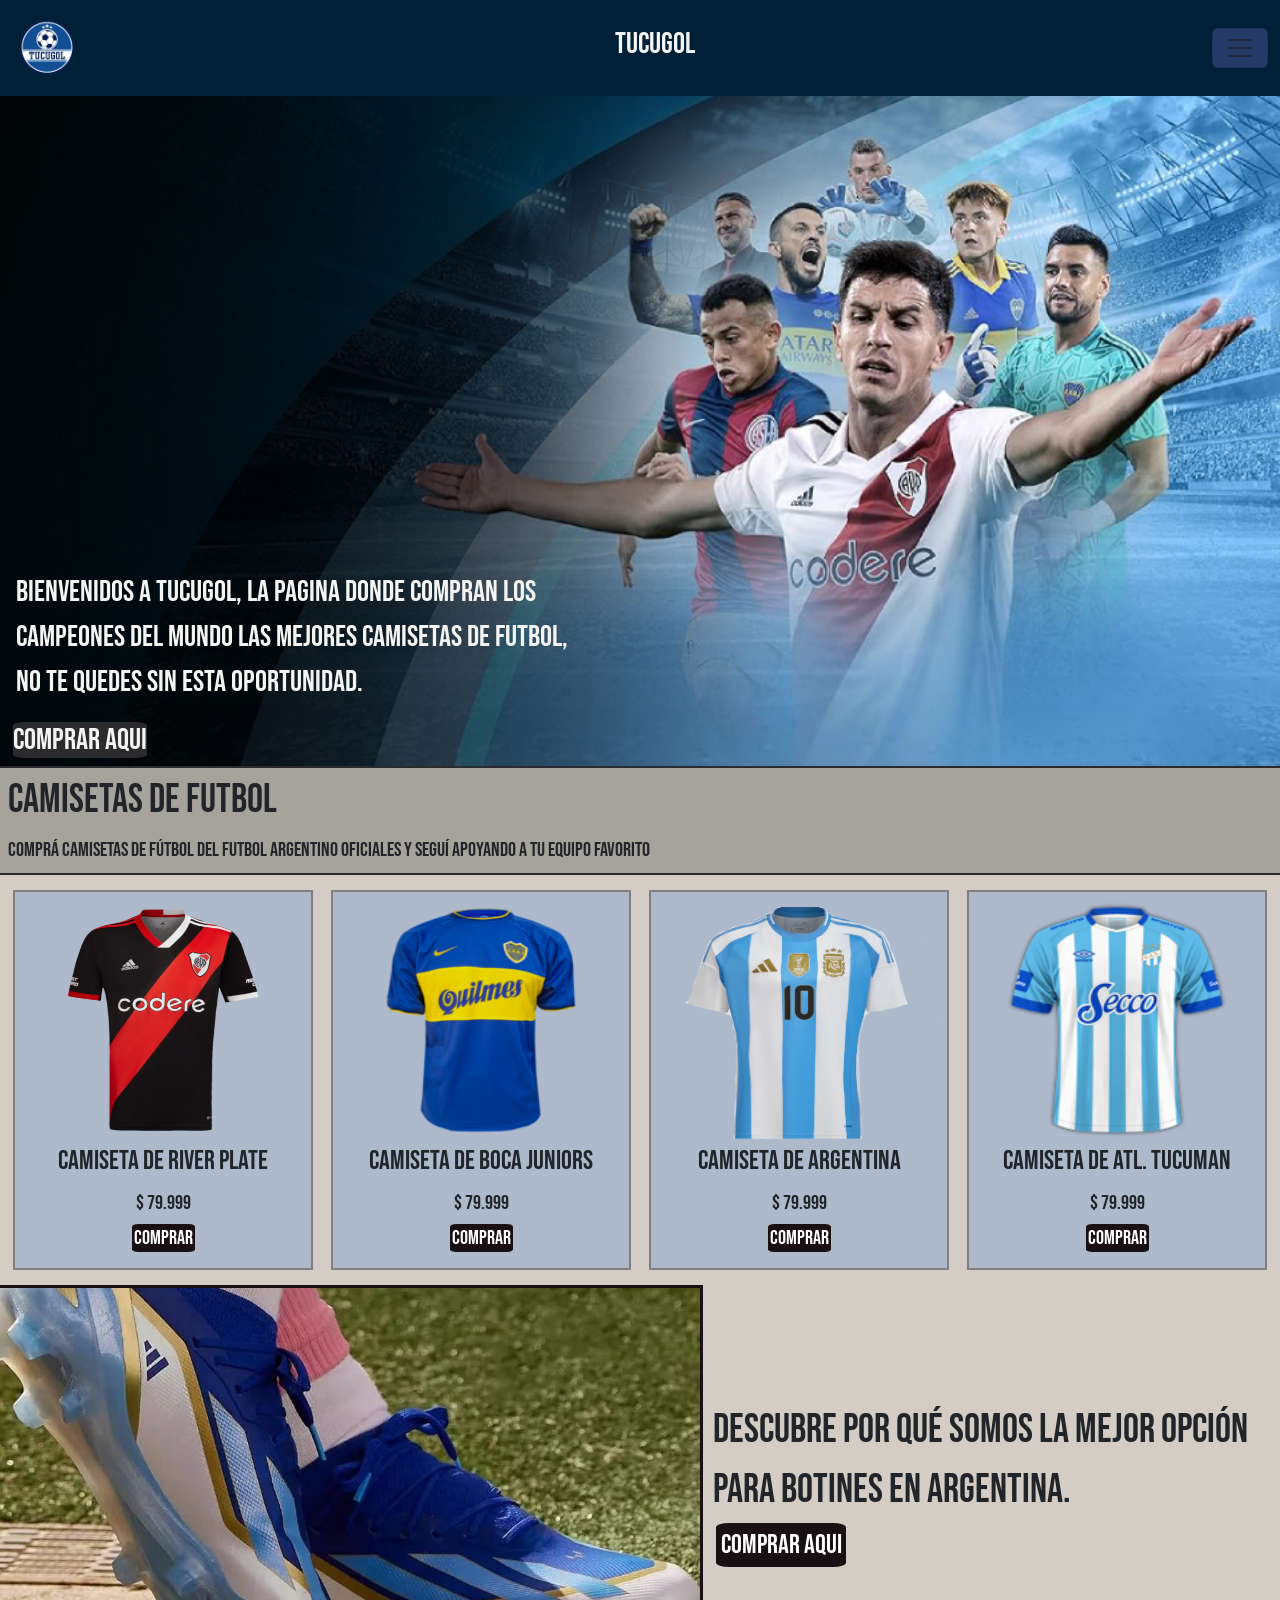
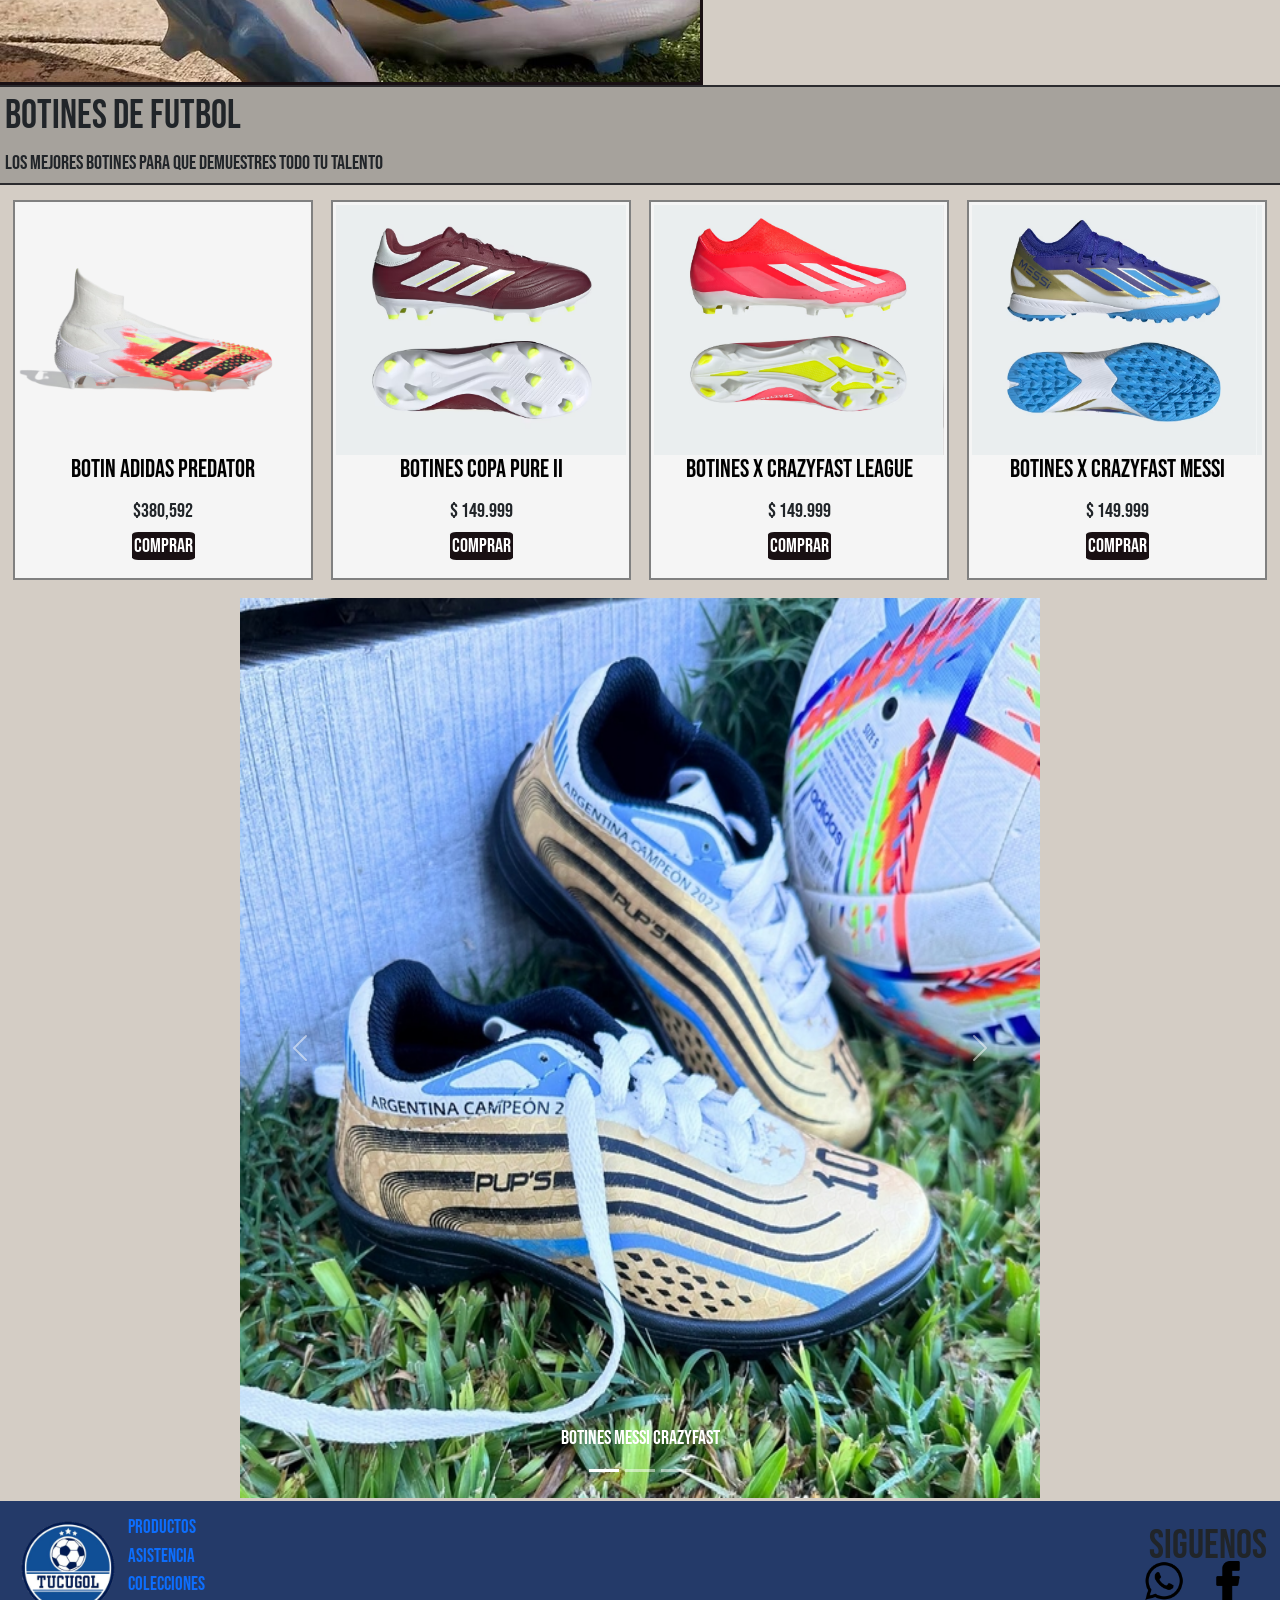
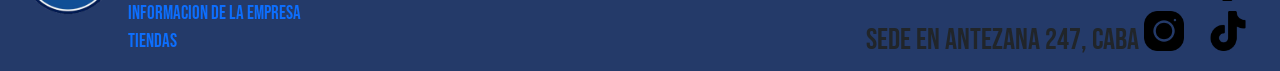
==== commit aeaae673: "Entrega Final Coder" ====
--- a/index.html
+++ b/index.html
@@ -9,9 +9,9 @@
     <meta name="keywords" content="Tucugol, gol, tucu, pelota, camiseta, futbol, messi, argentina, argentino, dibu, martinez, afa, guantes, botines">
     <meta property="og:type" content="Venta de articulos deportivos">
     <meta property="og:title" content="TucuGol">
-    <meta property="og:description" content="">
+    <meta property="og:description" content="Descubre TucuGol, el sitio ideal para los fanáticos del fútbol. Aquí encontrarás las camisetas más destacadas para los verdaderos Campeones del Mundo. ¡Aprovecha esta oportunidad única y consigue la tuya hoy mismo!">
     <meta property="og:url" content="https://comi-tucugol.netlify.app/">
-    <meta property="og:image" content="">
+    <meta property="og:image" content="./img/logo-tucugol.png">
 
     <title>TucuGol</title>
     <link href="https://cdn.jsdelivr.net/npm/bootstrap@5.3.3/dist/css/bootstrap.min.css" rel="stylesheet"
@@ -89,26 +89,26 @@
         </div>
         <div class="buy2">
             <section class="club">
-                <div>
+                <div class="cami-1">
                     <img src="./img/river-camiseta.png" alt="Camiseta de River Plate">
                     <h3>Camiseta de River Plate</h3>
                     <p>$ 79.999</p>
                     <a href="#" class="button">Comprar</a>
                 </div>
-                <div>
+                <div class="cami-2">
                     <img src="./img/boca-camiseta.png" alt="Camiseta de Boca Juniors">
                     <h3>Camiseta de Boca Juniors</h3>
                     <p>$ 79.999</p>
                     <a href="#" class="button">Comprar</a>
                 </div>
-                <div>
+                <div class="cami-3">
                     <img src="./img/adidas Oficial Argentina - Cuotas sin interés _ Ropa Deportiva - Google Chrome 13_06_2024 18_53_47.png"
                         alt="Camiseta de la Seleccion Argentina">
                     <h3>Camiseta de Argentina</h3>
                     <p>$ 79.999</p>
                     <a href="#" class="button">Comprar</a>
                 </div>
-                <div>
+                <div class="cami-4">
                     <img src="./img/argentina-atletico-tucuman-jersey-2021-1.png" alt="Camiseta de Atletico Tucuman">
                     <h3>Camiseta de Atl. Tucuman</h3>
                     <p>$ 79.999</p>
@@ -117,7 +117,7 @@
             </section>
         </div>
             <section class="vdo"><!--!fondo y video-->
-                <div class="caja_1">
+                <div class="caja-1">
                     <img src="./img/botines fondo.jpeg" alt="fondo de botines">
                 </div>
                 <div class="text">
@@ -171,22 +171,19 @@
                             <img src="./img/botines-de-messi-mundial.jpg" class="d-block w-100"
                                 alt="botines-de-messi-mundial">
                             <div class="carousel-caption d-none d-md-block">
-                                <h5>First slide label</h5>
-                                <p>Some representative placeholder content for the first slide.</p>
+                                <h5>Botines Messi Crazyfast</h5>
                             </div>
                         </div>
                         <div class="carousel-item">
                             <img src="./img/botines-fnd.jpg" class="d-block w-100" alt="botines-de-futbol">
                             <div class="carousel-caption d-none d-md-block">
-                                <h5>Second slide label</h5>
-                                <p>Some representative placeholder content for the second slide.</p>
+                                <h5>Botines Nike edición Neymar</h5>
                             </div>
                         </div>
                         <div class="carousel-item">
                             <img src="./img/botines-de-messi.jpg" class="d-block w-100" alt="botines-de-futbol-messi">
                             <div class="carousel-caption d-none d-md-block">
-                                <h5>Third slide label</h5>
-                                <p>Some representative placeholder content for the third slide.</p>
+                                <h5>Botines Messi 2015 X</h5>
                             </div>
                         </div>
                     </div>
--- a/css/estilos.css
+++ b/css/estilos.css
@@ -8,7 +8,6 @@
   font-style: normal; }
 
 /* Variables que se usan en muchos lugares */
-/* ANIDAR CLASES DE BOOTSTRAPS CON IMPORTANT*/
 .fdj, .club, .btns {
   display: flex;
   flex-direction: column;
@@ -18,7 +17,6 @@
   display: flex;
   justify-content: space-evenly; }
 
-/* MIXIN */
 .btns {
   display: flex;
   justify-content: space-evenly; }
@@ -26,6 +24,9 @@
 .club {
   display: flex;
   justify-content: space-between; }
+
+.footer {
+  border: solid 2px black; }
 
 header .navbar-container .navbar {
   background-color: #002038; }
@@ -46,9 +47,9 @@
     color: #f4f4f2 !important; }
 
 /* INDEX */
-main {
+.cuerpo-page {
   background-color: #d4cdc5; }
-  main .fdj {
+  .cuerpo-page .fdj {
     padding: 3px;
     width: 100%;
     height: calc(80vh - 50px);
@@ -60,7 +61,7 @@
     display: flex;
     flex-direction: column;
     justify-content: flex-end; }
-    main .fdj a {
+    .cuerpo-page .fdj a {
       color: #f4f4f2;
       margin: 10px;
       text-align: left;
@@ -69,28 +70,28 @@
       background-color: #2b2b2e;
       border-radius: 10%;
       transition: 0.2s; }
-    main .fdj p {
+    .cuerpo-page .fdj p {
       width: 45%;
       font-size: 30px;
       color: #f4f4f2;
       margin: 10px;
       text-align: left; }
-  main .buy {
+  .cuerpo-page .buy {
     background-color: #5757575d;
     border: 2px solid #2b2b2e;
     border-right: none;
     border-left: none; }
-    main .buy h2 {
+    .cuerpo-page .buy h2 {
       margin: 5px; }
-    main .buy p {
+    .cuerpo-page .buy p {
       margin: 5px; }
-  main .buy2 .club {
+  .cuerpo-page .buy2 .club {
     margin: 10px 0;
     display: flex;
     flex-direction: row;
     justify-content: space-evenly;
     width: 100%; }
-    main .buy2 .club div {
+    .cuerpo-page .buy2 .club div {
       margin: 5px;
       padding: 3px;
       border: 2px solid grey;
@@ -99,16 +100,16 @@
       text-align: center;
       background-color: #aebacc;
       display: inline-block; }
-      main .buy2 .club div:hover {
+      .cuerpo-page .buy2 .club div:hover {
         transition: 0.4s;
         transform: scale(1.1);
         box-shadow: -1px 10px 42px -7px rgba(0, 0, 0, 0.75);
         -webkit-box-shadow: -1px 10px 42px -7px rgba(0, 0, 0, 0.75);
         -moz-box-shadow: -1px 10px 42px -7px rgba(0, 0, 0, 0.75); }
-      main .buy2 .club div img {
+      .cuerpo-page .buy2 .club div img {
         width: 100%;
         height: 250px; }
-      main .buy2 .club div a {
+      .cuerpo-page .buy2 .club div a {
         font-size: 20px;
         color: white;
         background-color: #191013;
@@ -116,9 +117,9 @@
         border-radius: 10%;
         padding: 2px;
         transition: 0.2s; }
-      main .buy2 .club div h3 {
+      .cuerpo-page .buy2 .club div h3 {
         font-size: 27px; }
-      main .buy2 .club div p {
+      .cuerpo-page .buy2 .club div p {
         font-size: 20px; }
 
 h2 {
@@ -150,10 +151,10 @@
     text-align: center;
     border-radius: 10%;
     transition: 0.2s; }
-  .vdo .caja_1 {
+  .vdo .caja-1 {
     border: #191013 solid 3px;
     border-left: none; }
-    .vdo .caja_1 img {
+    .vdo .caja-1 img {
       width: 700px; }
   .vdo .text {
     display: flex;
@@ -249,7 +250,7 @@
 /* CUENTA */
 .cuenta {
   background-image: url(../img/fondo.cuenta.jpg);
-  padding: 35px;
+  padding: 45px;
   height: 100%; }
   .cuenta .formulario {
     background-color: burlywood;
@@ -265,10 +266,10 @@
   padding: 7px; }
 
 .main-productos .img-productos-container {
-  padding-right: 50px;
-  padding-left: 50px;
+  padding-right: 80px;
+  padding-left: 80px;
   width: 100%;
-  height: 400px; }
+  height: 500px; }
   .main-productos .img-productos-container img {
     width: 100%;
     height: 100%; }
@@ -295,14 +296,37 @@
 
 .main-productos .shirts-container .card-shirts {
   display: flex;
-  flex-direction: row !important; }
+  flex-direction: row !important;
+  justify-content: space-around;
+  height: 70%; }
+  .main-productos .shirts-container .card-shirts section {
+    display: flex;
+    justify-content: center; }
   .main-productos .shirts-container .card-shirts img {
     width: 80%;
     height: 180px; }
   .main-productos .shirts-container .card-shirts .card {
-    width: 100px !important;
-    display: flex;
-    flex-direction: row; }
+    width: 80% !important;
+    display: flex;
+    align-items: center; }
+    .main-productos .shirts-container .card-shirts .card h3 {
+      margin-bottom: 0px; }
+    .main-productos .shirts-container .card-shirts .card a {
+      text-decoration: none;
+      background-color: #191013;
+      color: white;
+      font-size: 20px;
+      border-radius: 10%; }
+    .main-productos .shirts-container .card-shirts .card:hover {
+      transition: 0.4s;
+      transform: scale(1.1);
+      box-shadow: -1px 10px 42px -7px rgba(0, 0, 0, 0.75);
+      -webkit-box-shadow: -1px 10px 42px -7px rgba(0, 0, 0, 0.75);
+      -moz-box-shadow: -1px 10px 42px -7px rgba(0, 0, 0, 0.75); }
+  .main-productos .shirts-container .card-shirts section .dibu {
+    margin-top: 5px; }
+  .main-productos .shirts-container .card-shirts section .belg {
+    margin-top: 5px; }
 
 .main-productos .shirts-container .history-container p {
   font-size: 25px; }
@@ -327,11 +351,27 @@
   .main-productos .shirts-container .productos-img img {
     padding: 10px;
     width: 600px;
-    height: 450px; }
+    height: 450px;
+    transition: 3s; }
+    .main-productos .shirts-container .productos-img img:hover {
+      transform: rotateX(360deg); }
 
 .main-productos .text-produ-container p {
   font-size: 25px;
   margin-bottom: 0px; }
+
+.main-productos .productos-fondos2 {
+  align-content: center;
+  align-items: center;
+  text-align: center; }
+  .main-productos .productos-fondos2 img {
+    margin: 10px;
+    padding: 20px;
+    width: 80%;
+    height: 400px;
+    transition: 3s; }
+    .main-productos .productos-fondos2 img:hover {
+      transform: rotateY(360deg); }
 
 /* SERVICIOS */
 .servicios-page h1 {
@@ -377,15 +417,50 @@
   font-size: 23px;
   margin-bottom: 0px; }
 
-.nosotros-main .carousel-nos {
-  display: flex;
-  flex-direction: column;
-  align-items: center;
-  width: 100%;
+.nosotros-main .card-nos {
+  display: flex;
+  flex-direction: row !important;
+  justify-content: space-around;
+  padding-bottom: 10px;
+  margin-bottom: 5px; }
+  .nosotros-main .card-nos img {
+    height: 100%;
+    height: 194px; }
+  .nosotros-main .card-nos .card:hover {
+    transition: 0.4s;
+    transform: scale(1);
+    box-shadow: -1px 10px 42px -7px rgba(0, 0, 0, 0.75);
+    -webkit-box-shadow: -1px 10px 42px -7px rgba(0, 0, 0, 0.75);
+    -moz-box-shadow: -1px 10px 42px -7px rgba(0, 0, 0, 0.75); }
+
+.nosotros-main .card-nos2 {
+  display: flex;
+  flex-direction: row !important;
+  justify-content: space-around;
+  padding-bottom: 10px;
+  margin-bottom: 5px; }
+  .nosotros-main .card-nos2 img {
+    height: 194px; }
+  .nosotros-main .card-nos2 .card:hover {
+    transition: 0.4s;
+    transform: scale(1);
+    box-shadow: -1px 10px 42px -7px rgba(0, 0, 0, 0.75);
+    -webkit-box-shadow: -1px 10px 42px -7px rgba(0, 0, 0, 0.75);
+    -moz-box-shadow: -1px 10px 42px -7px rgba(0, 0, 0, 0.75); }
+
+.nosotros-main .card-nos3 {
+  display: flex;
+  flex-direction: row !important;
+  justify-content: space-around;
   padding-bottom: 10px; }
-  .nosotros-main .carousel-nos img {
-    width: 450px;
-    height: 100vh; }
+  .nosotros-main .card-nos3 .card:hover {
+    transition: 0.4s;
+    transform: scale(1);
+    box-shadow: -1px 10px 42px -7px rgba(0, 0, 0, 0.75);
+    -webkit-box-shadow: -1px 10px 42px -7px rgba(0, 0, 0, 0.75);
+    -moz-box-shadow: -1px 10px 42px -7px rgba(0, 0, 0, 0.75); }
+  .nosotros-main .card-nos3 img {
+    height: 194px; }
 
 /* CONTACTOS */
 .contactos-page {
@@ -486,37 +561,36 @@
           text-align: center;
           margin-bottom: 0px !important; }
 
-/*? INDEX */
+/* INDEX **/
 @media screen and (max-width: 1068px) {
-  main .btns h3 {
+  .cuerpo-page .btns h3 {
     font-size: 22px; } }
 
 @media screen and (max-width: 1043px) {
-  main .caja_1 img {
+  .cuerpo-page .caja-1 img {
     width: 680px;
     height: 394px; } }
 
 @media screen and (max-width: 1023px) {
-  main .caja_1 img {
-    width: 670px;
-    height: 394px; } }
+  .caja-1 img {
+    width: 640px !important;
+    height: 394px !important; } }
 
 @media screen and (max-width: 1013px) {
-  main .caja_1 img {
-    width: 660px;
-    height: 394px; } }
+  .caja-1 img {
+    width: 660px; } }
 
 @media screen and (max-width: 986px) {
-  main .club h3 {
-    font-size: 24px; }
-  main .btns h3 {
-    font-size: 24px; } }
-
-@media screen and (max-width: 949px) {
-  main .club {
+  .cuerpo-page .club h3 {
+    font-size: 24px !important; }
+  .cuerpo-page .btns h3 {
+    font-size: 24px !important; } }
+
+@media screen and (max-width: 948px) {
+  .cuerpo-page .club {
     margin: 0px;
     padding: 5px;
-    display: grid;
+    display: grid !important;
     grid-auto-columns: 1fr;
     grid-auto-rows: 1fr;
     grid-template-columns: 1fr 1fr;
@@ -530,15 +604,15 @@
     align-items: stretch;
     width: 100%;
     height: 100%; }
-  .cami-1 {
+  .cuerpo-page .cami-1 {
     grid-area: cami-1; }
-  .cami-2 {
+  .cuerpo-page .cami-2 {
     grid-area: cami-2; }
-  .cami-3 {
+  .cuerpo-page .cami-3 {
     grid-area: cami-3; }
-  .cami-4 {
+  .cuerpo-page .cami-4 {
     grid-area: cami-4; }
-  main .btns {
+  .cuerpo-page .btns {
     margin: 0px;
     padding: 5px;
     display: grid;
@@ -555,62 +629,52 @@
     align-items: stretch;
     width: 100%;
     height: 100%; }
-  .botin-1 {
+  .cuerpo-page .botin-1 {
     grid-area: botin-1; }
-  .botin-2 {
+  .cuerpo-page .botin-2 {
     grid-area: botin-2; }
-  .botin-3 {
+  .cuerpo-page .botin-3 {
     grid-area: botin-3; }
-  .botin-4 {
+  .cuerpo-page .botin-4 {
     grid-area: botin-4; }
-  main .caja_1 img {
+  .caja-1 img {
     width: 640px;
     height: 394px; } }
 
 @media screen and (max-width: 926px) {
-  main .caja_1 img {
+  .caja-1 img {
     width: 630px;
     height: 394px; } }
 
-@media screen and (max-width: 903px) {
-  main .caja_1 {
+@media screen and (max-width: 843px) {
+  .caja-1 {
     width: 100%;
     height: 100%; }
-  main .caja_1 img {
-    width: 650px;
-    height: 390px; } }
-
-@media screen and (max-width: 889px) {
-  main .caja_1 img {
+    .caja-1 img {
+      width: 580px !important;
+      height: 370px !important; } }
+
+@media screen and (max-width: 827px) {
+  .carousel {
+    width: 700px;
+    display: flex;
+    align-items: center; } }
+
+@media screen and (max-width: 806px) {
+  .carousel {
     width: 600px;
+    display: flex;
+    align-items: center; } }
+
+@media screen and (max-width: 783px) {
+  .caja-1 img {
+    width: 550px !important;
     height: 394px; } }
 
-@media screen and (max-width: 855px) {
-  main .caja_1 img {
-    width: 580px;
-    height: 394px; } }
-
-@media screen and (max-width: 827px) {
-  main .carousel {
-    width: 700px;
-    display: flex;
-    align-items: center; } }
-
-@media screen and (max-width: 806px) {
-  main .carousel {
-    width: 600px;
-    display: flex;
-    align-items: center; } }
-
-@media screen and (max-width: 791px) {
-  main .caja_1 img {
-    width: 550px;
-    height: 394px; } }
-
-@media screen and (max-width: 773px) {
-  main .caja_1 img {
-    width: 530px;
-    height: 394px; } }
+@media screen and (max-width: 753px) {
+  .caja-1 img {
+    width: 530px !important;
+    height: 365px !important; } }
 
 @media screen and (max-width: 745px) {
   .foot-page {
@@ -631,39 +695,39 @@
     padding: 5px; } }
 
 @media screen and (max-width: 735px) {
-  main .club {
+  .cuerpo-page .club {
+    height: 50% !important;
+    margin-bottom: 20px; }
+    .cuerpo-page .club div {
+      width: 80% !important;
+      height: 100% !important; }
+    .cuerpo-page .club img {
+      width: 70% !important;
+      height: 60% !important; }
+  .cuerpo-page .btns {
     height: 50%;
     margin-bottom: 20px; }
-  main .club div {
-    width: 80%;
-    height: 100%; }
-  main .club img {
-    width: 70%;
-    height: 60%; }
-  main .btns {
-    height: 50%;
-    margin-bottom: 20px; }
-  main .btns div {
-    width: 80%;
-    height: 100%; }
-  main .btns img {
-    width: 70%;
-    height: 60%; }
-  .vdo {
+    .cuerpo-page .btns div {
+      width: 80%;
+      height: 100%; }
+    .cuerpo-page .btns img {
+      width: 70%;
+      height: 60%; }
+  .cuerpo-page .vdo {
     display: flex;
     flex-direction: column; }
-  main .caja_1 {
+  .cuerpo-page .caja-1 {
     border-right: none; }
-  .text {
+    .cuerpo-page .caja-1 img {
+      width: 100% !important;
+      height: 394px; }
+  .cuerpo-page .text {
     display: flex;
     flex-direction: column;
     justify-content: center;
     align-items: center; }
-  .text p {
-    text-align: center; }
-  main .caja_1 img {
-    width: 100%;
-    height: 394px; } }
+  .cuerpo-page .text p {
+    text-align: center; } }
 
 @media screen and (max-width: 730px) {
   .foot-page {
@@ -689,12 +753,12 @@
   main .club h3 {
     font-size: 22px; } }
 
-@media screen and (max-width: 510px) {
+@media screen and (max-width: 551px) {
   .foot-page {
     width: 400px !important;
     height: 50% !important; }
-  main .club {
-    display: grid;
+  .cuerpo-page .club {
+    display: grid !important;
     grid-auto-columns: 1fr;
     grid-auto-rows: 1fr;
     grid-template-columns: 1fr;
@@ -710,16 +774,16 @@
     align-items: stretch;
     width: 100%;
     height: 100%; }
-  .cami-1 {
+  .cuerpo-page .cami-1 {
     grid-area: cami-1; }
-  .cami-2 {
+  .cuerpo-page .cami-2 {
     grid-area: cami-2; }
-  .cami-3 {
+  .cuerpo-page .cami-3 {
     grid-area: cami-3; }
-  .cami-4 {
+  .cuerpo-page .cami-4 {
     grid-area: cami-4; }
-  main .btns {
-    display: grid;
+  .cuerpo-page .btns {
+    display: grid !important;
     grid-auto-columns: 1fr;
     grid-auto-rows: 1fr;
     grid-template-columns: 1fr;
@@ -735,13 +799,13 @@
     align-items: stretch;
     width: 100%;
     height: 80%; }
-  .botin-1 {
+  .cuerpo-page .botin-1 {
     grid-area: botin-1; }
-  .botin-2 {
+  .cuerpo-page .botin-2 {
     grid-area: botin-2; }
-  .botin-3 {
+  .cuerpo-page .botin-3 {
     grid-area: botin-3; }
-  .botin-4 {
+  .cuerpo-page .botin-4 {
     grid-area: botin-4; } }
 
 @media screen and (max-width: 420px) {
@@ -775,17 +839,83 @@
     width: 80%; } }
 
 /*! NOSOTROS */
-@media screen and (max-width: 990px) {
-  .carousel-fade {
-    width: 80%; } }
-
-@media screen and (max-width: 860px) {
-  .carousel-fade {
-    width: 70%; } }
-
-@media screen and (max-width: 400px) {
-  .carousel-fade {
-    width: 80%; } }
+@media screen and (max-width: 1065px) {
+  .card-nos {
+    display: grid !important;
+    grid-template-columns: 1fr 1fr;
+    grid-template-rows: 1fr 1fr;
+    gap: 6px 0px;
+    grid-auto-flow: row;
+    justify-items: center;
+    grid-template-areas: "messi belligham"+ "dibu tucu"; }
+  .messi {
+    grid-area: messi; }
+  .belligham {
+    grid-area: belligham; }
+  .dibu {
+    grid-area: dibu; }
+  .tucu {
+    grid-area: tucu; }
+  .card-nos2 {
+    display: grid !important;
+    grid-template-columns: 1fr 1fr;
+    grid-template-rows: 1fr 1fr;
+    gap: 6px 0px;
+    grid-auto-flow: row;
+    justify-items: center;
+    grid-template-areas: "cr7 arge"+ "feme joaquin"; }
+  .cr7 {
+    grid-area: cr7; }
+  .arge {
+    grid-area: arge; }
+  .feme {
+    grid-area: feme; }
+  .joaquin {
+    grid-area: joaquin; } }
+
+@media screen and (max-width: 583px) {
+  .card-nos {
+    display: grid;
+    grid-template-columns: 1fr;
+    grid-template-rows: 1fr 1fr 1fr 1fr;
+    gap: 10px 0px;
+    grid-auto-flow: row;
+    justify-items: center;
+    grid-template-areas: "messi"+ "belligham"+ "dibu"+ "tucu";
+    width: 100%; }
+  .messi {
+    grid-area: messi; }
+  .belligham {
+    grid-area: belligham; }
+  .dibu {
+    grid-area: dibu; }
+  .tucu {
+    grid-area: tucu; }
+  .card-nos2 {
+    display: grid;
+    grid-template-columns: 1fr;
+    grid-template-rows: 1fr 1fr 1fr 1fr;
+    gap: 10px 0px;
+    grid-auto-flow: row;
+    justify-items: center;
+    grid-template-areas: "cr7"+ "arge"+ "feme"+ "joaquin";
+    width: 100%; }
+  .cr7 {
+    grid-area: cr7; }
+  .arge {
+    grid-area: arge; }
+  .feme {
+    grid-area: feme; }
+  .joaquin {
+    grid-area: joaquin; } }
 
 /*! CONTACTOS */
 @media screen and (max-width: 1000px) {
@@ -822,3 +952,127 @@
     width: 100%; } }
 
 /*! PRODUCTOS */
+@media screen and (max-width: 1069px) {
+  .botines-nike-produ img {
+    width: 100% !important; }
+  .pelota-nike-produ img {
+    width: 450px !important; } }
+
+@media screen and (max-width: 1047px) {
+  .card {
+    height: 90% !important; }
+    .card p {
+      font-size: 21px !important; }
+    .card h3 {
+      font-size: 24px !important; } }
+
+@media screen and (max-width: 948px) {
+  .card p {
+    font-size: 20px !important; } }
+
+@media screen and (max-width: 920px) {
+  .card-shirts {
+    display: grid !important;
+    grid-template-columns: 1fr 1fr;
+    grid-template-rows: 1fr 1fr;
+    gap: 5px 5px;
+    grid-auto-flow: row;
+    justify-items: center;
+    grid-template-areas: "belgrano arquero"+ "nike puma"; }
+  .belgrano {
+    grid-area: belgrano; }
+  .arquero {
+    grid-area: arquero; }
+  .nike {
+    grid-area: nike; }
+  .puma {
+    grid-area: puma; }
+  .card {
+    height: 100% !important; }
+  .productos-img {
+    display: grid !important;
+    grid-template-columns: 1fr;
+    grid-template-rows: 1fr 1fr;
+    gap: 0px 0px;
+    grid-template-areas: "botines-produ"+ "pelota-produ";
+    justify-items: center !important; }
+    .productos-img .botines-nike-produ img {
+      width: 450px;
+      text-align: center; }
+  .botines-produ {
+    grid-area: botines-produ; }
+  .pelota-produ {
+    grid-area: pelota-produ; }
+  .productos-fondos2 img {
+    width: 620px !important; } }
+
+@media screen and (max-width: 860px) {
+  .img-productos-container {
+    height: 80% !important; } }
+
+@media screen and (max-width: 640px) {
+  .productos-fondos2 img {
+    width: 540px !important; } }
+
+@media screen and (max-width: 560px) {
+  .productos-fondos2 img {
+    height: 320px !important;
+    width: 470px !important; } }
+
+@media screen and (max-width: 490px) {
+  .productos-fondos2 img {
+    width: 410px !important; } }
+
+@media screen and (max-width: 467px) {
+  .productos-img img {
+    width: 400px !important;
+    height: 400px !important; }
+  .card-shirts {
+    display: grid;
+    grid-template-columns: 1fr;
+    grid-template-rows: 1fr 1fr 1fr 1fr;
+    gap: 5px 0px;
+    grid-auto-flow: row;
+    justify-items: center;
+    grid-template-areas: "belgrano"+ "arquero"+ "nike"+ "puma"; }
+  .belgrano {
+    grid-area: belgrano; }
+  .arquero {
+    grid-area: arquero; }
+  .nike {
+    grid-area: nike; }
+  .puma {
+    grid-area: puma; } }
+
+@media screen and (max-width: 462px) {
+  .productos-img {
+    margin: 0px !important; }
+    .productos-img img {
+      width: 350px !important;
+      height: 350px !important; }
+  .img-productos-container {
+    padding-left: 60px !important;
+    padding-right: 60px !important; } }
+
+@media screen and (max-width: 429px) {
+  .productos-img img {
+    width: 300px !important;
+    height: 300px !important; }
+  .productos-fondos2 img {
+    width: 370px !important;
+    height: 280px !important; } }
+
+@media screen and (max-width: 406px) {
+  .img-productos-container {
+    padding-left: 20px !important;
+    padding-right: 20px !important; } }
+
+@media screen and (max-width: 389px) {
+  .productos-fondos2 img {
+    width: 320px !important;
+    height: 250px !important; } }
